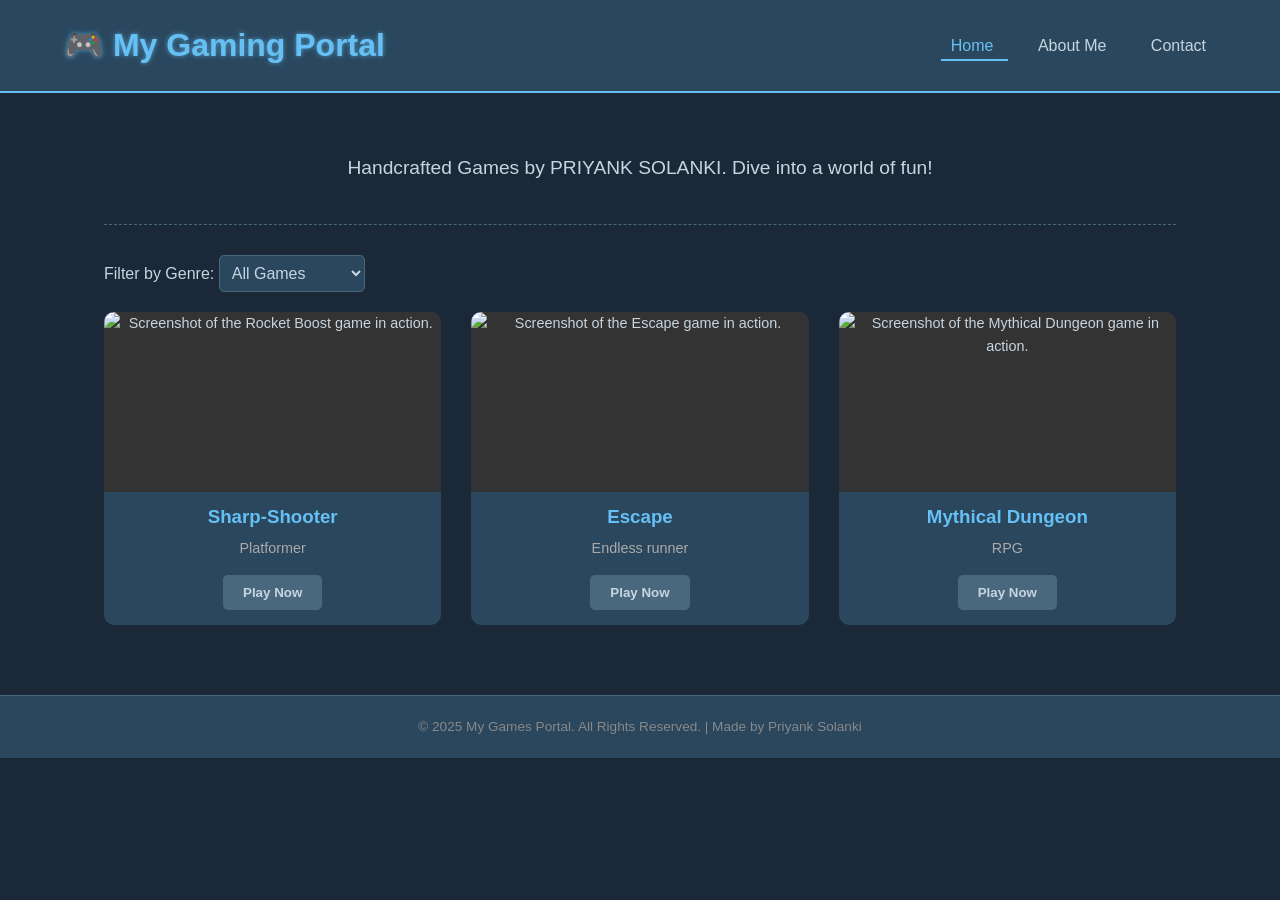
==== index.html @ 6cb0b977 "Add files via upload" ====
<!DOCTYPE html>
<html lang="en">
<head>
    <meta charset="UTF-8">
    <meta name="viewport" content="width=device-width, initial-scale=1.0">
    <title>My Games Portal</title>
    <link rel="stylesheet" href="styles.css">
</head>
<body>

<header class="main-header">
    <h1>🎮 My Gaming Portal</h1>
    
    <nav>
        <a href="index.html" class="active">
            Home
        </a>
        
        <a href="about.html">
            About Me
        </a>
        
        <a href="contact.html">
            Contact
        </a>
    </nav>
</header>

    <main class="portal-container">
        <section class="hero-section">
            <p>Handcrafted Games by PRIYANK SOLANKI. Dive into a world of fun!</p>
        </section>

        <div class="filter-bar"> 
            <label for="genre-select">Filter by Genre:</label>
            <select id="genre-select">
                <option value="all">All Games</option>
                <option value="platformer">Platformer</option>
                <option value="puzzle">Endless runner</option>
                <option value="rpg">RPG</option>    
            </select>
        </div>

        <section class="game-showcase-grid" id="game-grid">
            
            <a href="https://priyank-solanki.itch.io/rocket-boost" class="game-card" data-genre="platformer">
                <div class="card-image">
                    <img src="Images/Screenshot 2025-05-10 235249.png" alt="Screenshot of the Rocket Boost game in action.">
                </div>
                <h3 class="card-title">Sharp-Shooter</h3>
                <span class="card-genre">Platformer</span>
                <button class="play-btn">Play Now</button>
            </a>
            
            <a href="https://priyank-solanki.itch.io/escape" class="game-card" data-genre="puzzle">
                <div class="card-image">
                    <img src="Images/Escape.png" alt="Screenshot of the Escape game in action.">
                </div>
                <h3 class="card-title">Escape</h3>
                <span class="card-genre">Endless runner</span>
                <button class="play-btn">Play Now</button>
            </a>
            
            <a href="https://priyank-solanki.itch.io/mythical-dungeons" class="game-card" data-genre="rpg">
                <div class="card-image">
                    <img src="Images/Dungeon.png" alt="Screenshot of the Mythical Dungeon game in action.">
                </div>
                <h3 class="card-title">Mythical Dungeon</h3>
                <span class="card-genre">RPG</span>
                <button class="play-btn">Play Now</button>
            </a>
        </section>
    </main>

    <footer class="main-footer">
        &copy; 2025 My Games Portal. All Rights Reserved. | Made by Priyank Solanki
    </footer>

    <script src="script.js"></script>
</body>
</html>
---- styles.css ----
/* Basic Reset */
* {
    box-sizing: border-box;
    margin: 0;
    padding: 0;
}

:root {
    /* --- STEAM THEME DEFINITION --- */
    --color-dark: #1b2838; /* Steam Dark Slate Gray background */
    --color-accent-blue: #66c0f4; /* Primary Accent: Steam Light Blue/Teal */
    --color-text-light: #c7d5e0; /* Off-white/light gray text for readability */
    --color-card-bg: #2a475e; /* Slightly lighter dark blue for card backgrounds */
    --color-border-subtle: #4a687d; /* Subtle divider/border color */
}

body {
    font-family: 'Segoe UI', Tahoma, Geneva, Verdana, sans-serif;
    background-color: var(--color-dark);
    color: var(--color-text-light);
    line-height: 1.6;
}

/* Header & Navigation */
.main-header {
    background: var(--color-card-bg);
    padding: 20px 5%;
    display: flex;
    justify-content: space-between;
    align-items: center;
    /* Blue/Teal border accent */
    border-bottom: 2px solid var(--color-accent-blue); 
}

/* --- LOGO AND TITLE PLACEMENT (Top-Left) --- */
.header-left-content {
    display: flex; 
    align-items: center; 
    gap: 15px; 
}

.header-logo-left {
    height: 40px; 
    width: auto; 
}

.main-header h1 {
    /* Title is Steam Blue/Teal */
    color: var(--color-accent-blue); 
    /* Soft blue shadow */
    text-shadow: 0 0 5px rgba(102, 192, 244, 0.7); 
    margin: 0; 
}
/* --- END LOGO/TITLE --- */

.main-header nav a {
    color: var(--color-text-light);
    text-decoration: none;
    margin-left: 20px;
    padding: 5px 10px;
    transition: color 0.3s, border-bottom 0.3s;
}

.main-header nav a:hover,
.main-header nav a.active {
    /* Hover/active links are Steam Blue/Teal */
    color: var(--color-accent-blue); 
    /* Blue bottom border on hover/active */
    border-bottom: 2px solid var(--color-accent-blue); 
}

/* Main Content & Hero */
.portal-container {
    padding: 20px 5%;
    max-width: 1200px;
    margin: 0 auto;
}

.hero-section {
    text-align: center;
    padding: 40px 0;
    font-size: 1.2em;
    margin-bottom: 30px;
    /* Subtle border */
    border-bottom: 1px dashed var(--color-border-subtle); 
}

/* Filter Bar */
.filter-bar {
    margin-bottom: 20px;
}

.filter-bar label, .filter-bar select {
    font-size: 1em;
    color: var(--color-text-light);
}

.filter-bar select {
    background: var(--color-card-bg);
    /* Subtle border */
    border: 1px solid var(--color-border-subtle); 
    padding: 8px;
    border-radius: 5px;
}

/* Game Showcase Grid */
.game-showcase-grid {
    display: grid;
    grid-template-columns: repeat(auto-fit, minmax(280px, 1fr));
    gap: 30px;
}

.game-card {
    background-color: var(--color-card-bg);
    border-radius: 10px;
    overflow: hidden;
    text-align: center;
    padding-bottom: 15px;
    transition: transform 0.3s, box-shadow 0.3s;
    text-decoration: none;
    color: inherit;
    display: block; 
}

/* Hover Effect */
.game-card:hover {
    transform: translateY(-5px) scale(1.01); /* Reduced lift for professional look */
    /* Subtle blue box shadow on hover */
    box-shadow: 0 5px 15px rgba(102, 192, 244, 0.3); 
}

.card-image {
    height: 180px;
    background-color: #333; 
    display: flex;
    align-items: center;
    justify-content: center;
    font-size: 0.9em;
    margin-bottom: 10px;
}

.card-title {
    /* Card title is Steam Blue/Teal */
    color: var(--color-accent-blue); 
    margin-bottom: 5px;
}

.card-genre {
    display: block;
    color: #aaa;
    font-size: 0.9em;
    margin-bottom: 15px;
}

.play-btn {
    /* Button base color matches background for a modern flat look */
    background-color: var(--color-border-subtle); 
    color: var(--color-text-light);
    border: none;
    padding: 10px 20px;
    border-radius: 5px;
    cursor: pointer;
    font-weight: bold;
    transition: background-color 0.3s, color 0.3s, transform 0.1s;
}

.play-btn:hover {
    /* Button highlights to Steam Blue/Teal on hover */
    background-color: var(--color-accent-blue); 
    color: var(--color-dark); /* Dark text on bright button */
    transform: scale(1.05);
}

/* Footer */
.main-footer {
    text-align: center;
    padding: 20px;
    margin-top: 50px;
    background: var(--color-card-bg);
    /* Subtle footer border */
    border-top: 1px solid var(--color-border-subtle); 
    font-size: 0.85em;
    color: #888;
}

/* ---------------------------------- */
/* Game Page Styles (for game-template.html) */
/* ---------------------------------- */

.game-page-container {
    padding: 20px 5%;
    max-width: 1000px;
    margin: 0 auto;
}

.game-display {
    text-align: center;
    margin-bottom: 30px;
}

.game-frame {
    width: 100%;
    height: 600px; 
    background: black;
    /* Blue/Teal border and shadow */
    border: 5px solid var(--color-accent-blue); 
    box-shadow: 0 0 15px rgba(102, 192, 244, 0.7); 
    margin: 20px 0;
}

.game-info {
    display: flex;
    gap: 30px;
    margin-top: 20px;
}

.game-details, .game-controls {
    flex: 1;
    background: var(--color-card-bg);
    padding: 20px;
    border-radius: 8px;
    /* Subtle border */
    border: 1px solid var(--color-border-subtle); 
}

.game-details h2, .game-controls h2 {
    /* Blue/Teal headings */
    color: var(--color-accent-blue); 
    margin-bottom: 15px;
    border-bottom: 1px solid var(--color-border-subtle);
    padding-bottom: 5px;
}

.game-controls ul {
    list-style: none;
    padding-left: 0;
}

.game-controls ul li {
    background: rgba(255, 255, 255, 0.05);
    padding: 8px;
    margin-bottom: 5px;
    /* Blue/Teal vertical accent line */
    border-left: 3px solid var(--color-accent-blue); 
}

/* Ensure the images inside the card fill the dedicated area */
.card-image img {
    width: 100%;       
    height: 100%;      
    object-fit: cover; 
    display: block;    
}
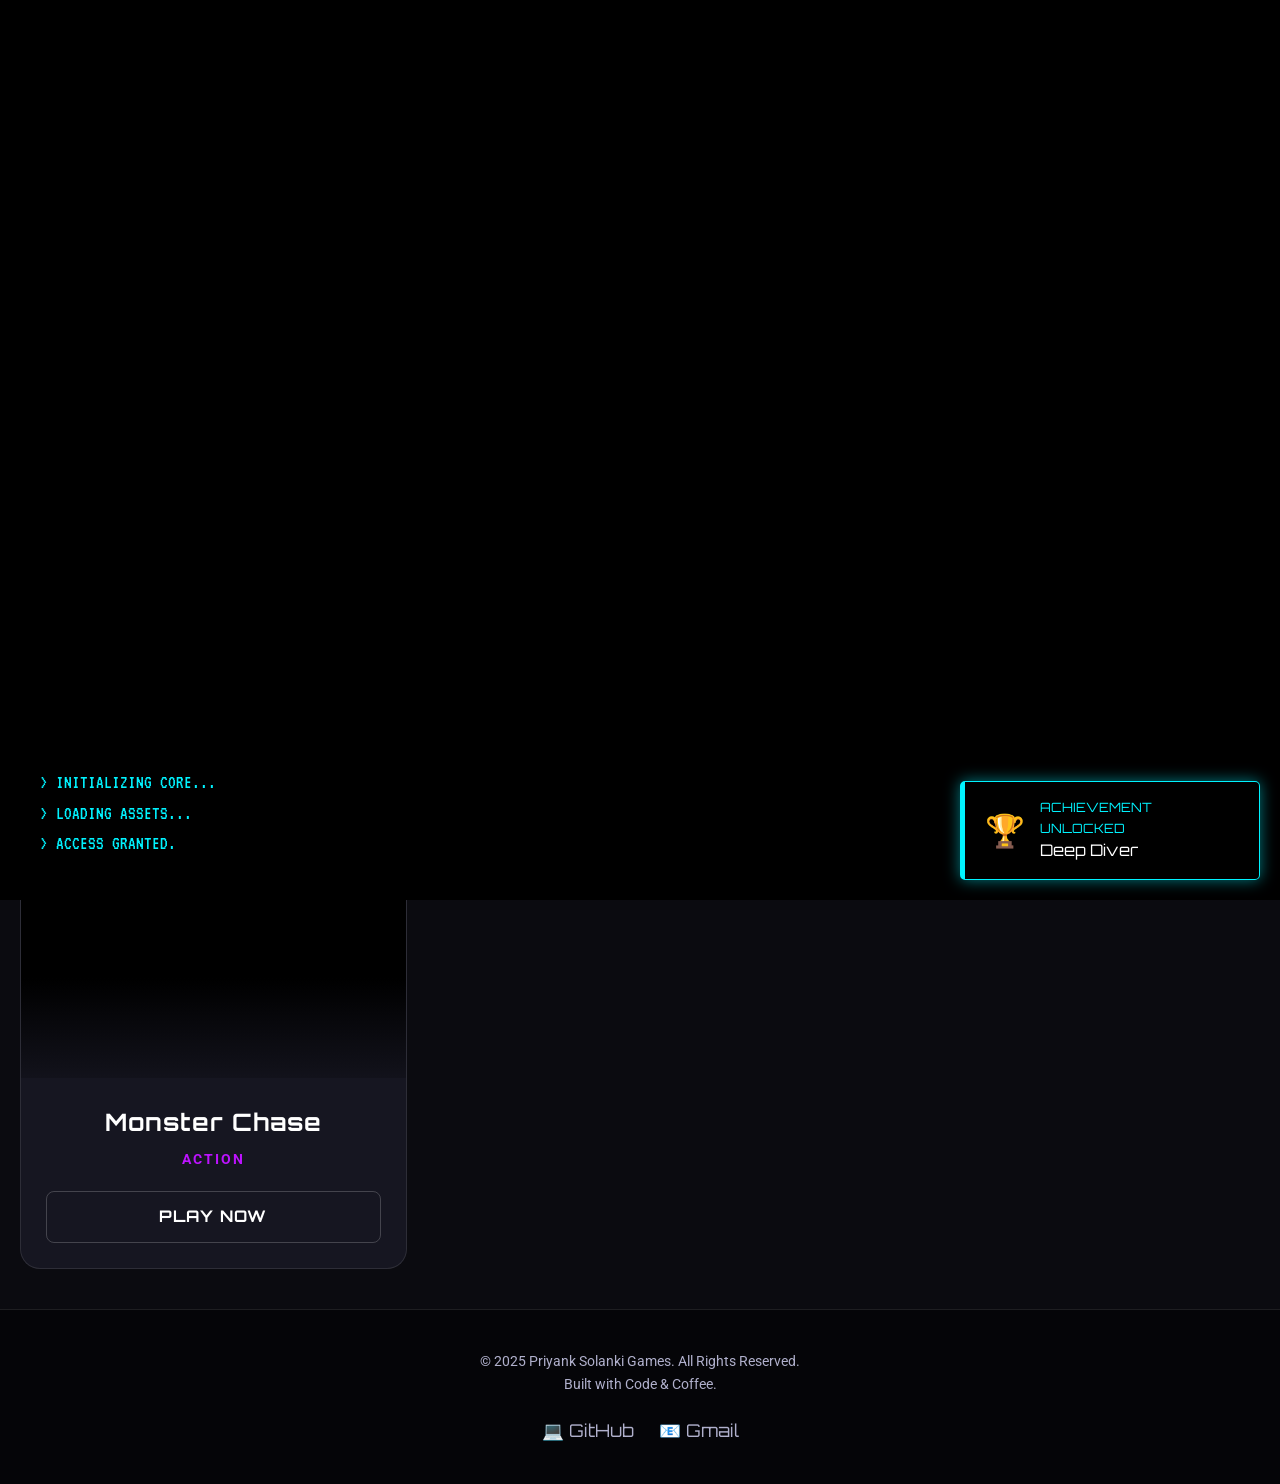
==== commit 7bca2053: "Fixed AQI button placement" ====
--- a/index.html
+++ b/index.html
@@ -1,81 +1,1452 @@
-<!DOCTYPE html>
-<html lang="en">
-<head>
-    <meta charset="UTF-8">
-    <meta name="viewport" content="width=device-width, initial-scale=1.0">
-    <title>My Games Portal</title>
-    <link rel="stylesheet" href="styles.css">
-</head>
-<body>
-
-<header class="main-header">
-    <h1>🎮 My Gaming Portal</h1>
-    
-    <nav>
-        <a href="index.html" class="active">
-            Home
-        </a>
-        
-        <a href="about.html">
-            About Me
-        </a>
-        
-        <a href="contact.html">
-            Contact
-        </a>
-    </nav>
-</header>
-
-    <main class="portal-container">
-        <section class="hero-section">
-            <p>Handcrafted Games by PRIYANK SOLANKI. Dive into a world of fun!</p>
-        </section>
-
-        <div class="filter-bar"> 
-            <label for="genre-select">Filter by Genre:</label>
-            <select id="genre-select">
-                <option value="all">All Games</option>
-                <option value="platformer">Platformer</option>
-                <option value="puzzle">Endless runner</option>
-                <option value="rpg">RPG</option>    
-            </select>
-        </div>
-
-        <section class="game-showcase-grid" id="game-grid">
-            
-            <a href="https://priyank-solanki.itch.io/rocket-boost" class="game-card" data-genre="platformer">
-                <div class="card-image">
-                    <img src="Images/Screenshot 2025-05-10 235249.png" alt="Screenshot of the Rocket Boost game in action.">
-                </div>
-                <h3 class="card-title">Sharp-Shooter</h3>
-                <span class="card-genre">Platformer</span>
-                <button class="play-btn">Play Now</button>
-            </a>
-            
-            <a href="https://priyank-solanki.itch.io/escape" class="game-card" data-genre="puzzle">
-                <div class="card-image">
-                    <img src="Images/Escape.png" alt="Screenshot of the Escape game in action.">
-                </div>
-                <h3 class="card-title">Escape</h3>
-                <span class="card-genre">Endless runner</span>
-                <button class="play-btn">Play Now</button>
-            </a>
-            
-            <a href="https://priyank-solanki.itch.io/mythical-dungeons" class="game-card" data-genre="rpg">
-                <div class="card-image">
-                    <img src="Images/Dungeon.png" alt="Screenshot of the Mythical Dungeon game in action.">
-                </div>
-                <h3 class="card-title">Mythical Dungeon</h3>
-                <span class="card-genre">RPG</span>
-                <button class="play-btn">Play Now</button>
-            </a>
-        </section>
-    </main>
-
-    <footer class="main-footer">
-        &copy; 2025 My Games Portal. All Rights Reserved. | Made by Priyank Solanki
-    </footer>
-
-    <script src="script.js"></script>
-</body>
+<!DOCTYPE html>
+<html lang="en">
+<head>
+    <meta charset="UTF-8">
+    <meta name="viewport" content="width=device-width, initial-scale=1.0">
+    
+    <meta http-equiv="Cache-Control" content="no-cache, no-store, must-revalidate" />
+    <meta http-equiv="Pragma" content="no-cache" />
+    <meta http-equiv="Expires" content="0" />
+
+    <link rel="icon" href="[data-uri]">
+    
+    <script src="https://cdn.jsdelivr.net/npm/@supabase/supabase-js@2"></script>
+    <title>Priyank Solanki | Home</title>
+    
+    <link href="https://fonts.googleapis.com/css2?family=Orbitron:wght@400;700;900&family=Roboto:wght@300;400;700&family=VT323&display=swap" rel="stylesheet">
+
+    <style>
+        /* --- CSS VARIABLES & RESET --- */
+        :root {
+            /* Deep Space Background */
+            --bg-dark: #0b0b10;
+            
+            /* UPDATED: More transparent gradient so particles show through */
+            --bg-gradient: radial-gradient(circle at top center, rgba(27, 40, 56, 0.4) 0%, rgba(11, 11, 16, 0.6) 80%);
+            
+            /* Glassmorphism Cards */
+            --bg-card: rgba(30, 30, 45, 0.6);
+            --bg-card-border: rgba(255, 255, 255, 0.1);
+            --backdrop-blur: 12px;
+
+            /* Neon Accents (Dynamic) */
+            --accent-primary: #00f3ff; /* Default: Electric Cyan */
+            --accent-secondary: #bc13fe; /* Neon Purple */
+            --accent-glow: rgba(0, 243, 255, 0.5);
+            
+            /* Text */
+            --text-main: #ffffff;
+            --text-muted: #b0b0cc;
+            
+            /* Fonts */
+            --font-heading: 'Orbitron', sans-serif;
+            --font-body: 'Roboto', sans-serif;
+            --font-code: 'VT323', monospace;
+        }
+
+        /* GOD MODE VARIABLES (Triggered by Konami Code) */
+        body.god-mode-active {
+            --accent-primary: #ffd700 !important; /* Gold */
+            --accent-secondary: #ff4500 !important; /* Orange */
+            --accent-glow: rgba(255, 215, 0, 0.6) !important;
+        }
+
+        * {
+            box-sizing: border-box;
+            margin: 0;
+            padding: 0;
+            /* FEATURE: Custom Crosshair Cursor */
+            cursor: crosshair;
+        }
+
+        /* FEATURE: Neon Text Selection */
+        ::selection {
+            background: var(--accent-primary);
+            color: #000;
+            text-shadow: none;
+        }
+
+        /* Custom Scrollbar */
+        ::-webkit-scrollbar { width: 8px; }
+        ::-webkit-scrollbar-track { background: var(--bg-dark); }
+        ::-webkit-scrollbar-thumb { background: var(--accent-primary); border-radius: 4px; }
+
+        body {
+            background-color: var(--bg-dark);
+            background-image: var(--bg-gradient);
+            background-attachment: fixed;
+            color: var(--text-main);
+            font-family: var(--font-body);
+            line-height: 1.6;
+            overflow-x: hidden;
+            min-height: 100vh;
+            transition: background 0.5s;
+            position: relative;
+        }
+
+        /* Interactive Elements Pointer */
+        a, button, select, .theme-dot, .game-card, .logo, .submit-btn, .social-icon {
+            cursor: url('data:image/svg+xml;utf8,<svg xmlns="http://www.w3.org/2000/svg" width="24" height="24" viewBox="0 0 24 24" fill="none" stroke="%2300f3ff" stroke-width="2"><circle cx="12" cy="12" r="10"/><circle cx="12" cy="12" r="2"/></svg>') 12 12, pointer;
+        }
+
+        /* --- FEATURE: PARTICLE BACKGROUND --- */
+        #bg-particles {
+            position: fixed;
+            top: 0; left: 0; width: 100%; height: 100%;
+            /* FIXED: Layer 1 - Above body background, below content */
+            z-index: 1; 
+            pointer-events: none;
+        }
+
+        /* --- FEATURE: ROTATION CURSOR ICON --- */
+        #rotation-cursor {
+            position: fixed;
+            top: 0; left: 0;
+            width: 50px; height: 50px;
+            border: 2px dashed var(--accent-primary);
+            background-color: rgba(0, 243, 255, 0.1); /* Slight fill for visibility */
+            border-radius: 50%;
+            pointer-events: none; /* Critical: Allows clicking through */
+            z-index: 9999; /* Top layer */
+            display: none;
+            transform-origin: center;
+            box-shadow: 0 0 15px var(--accent-glow);
+            transition: width 0.2s, height 0.2s;
+        }
+        #rotation-cursor::after {
+            content: '';
+            position: absolute;
+            top: 50%; left: 50%;
+            width: 8px; height: 8px;
+            background: var(--accent-secondary);
+            border-radius: 50%;
+            transform: translate(-50%, -50%);
+        }
+
+        /* --- FEATURE: BOOT SCREEN --- */
+        #boot-screen {
+            position: fixed;
+            top: 0; left: 0; width: 100%; height: 100%;
+            background: #000;
+            z-index: 10000;
+            display: flex;
+            flex-direction: column;
+            justify-content: flex-end;
+            padding: 40px;
+            font-family: var(--font-code);
+            color: var(--accent-primary);
+            font-size: 1.2rem;
+            pointer-events: none; /* Let clicks pass through if stuck */
+        }
+        
+        .boot-text-line {
+            opacity: 0;
+            animation: fadeInLine 0.1s forwards;
+        }
+        
+        @keyframes fadeInLine { to { opacity: 1; } }
+
+        /* --- FEATURE: CRT / RETRO MODE --- */
+        body.retro-mode::before {
+            content: " ";
+            display: block;
+            position: fixed;
+            top: 0; left: 0; bottom: 0; right: 0;
+            background: linear-gradient(rgba(18, 16, 16, 0) 50%, rgba(0, 0, 0, 0.25) 50%), linear-gradient(90deg, rgba(255, 0, 0, 0.06), rgba(0, 255, 0, 0.02), rgba(0, 0, 255, 0.06));
+            z-index: 9998;
+            background-size: 100% 2px, 3px 100%;
+            pointer-events: none;
+        }
+        body.retro-mode {
+            text-shadow: 2px 0px 4px var(--accent-primary);
+            filter: contrast(1.2) brightness(1.1);
+        }
+
+        /* --- FEATURE: GLITCH TEXT EFFECT --- */
+        .glitch-text {
+            position: relative;
+        }
+        
+        .glitch-text:hover {
+            animation: glitch-anim 0.3s cubic-bezier(.25, .46, .45, .94) both infinite;
+            color: var(--accent-primary);
+        }
+
+        @keyframes glitch-anim {
+            0% { transform: translate(0) }
+            20% { transform: translate(-2px, 2px) }
+            40% { transform: translate(-2px, -2px) }
+            60% { transform: translate(2px, 2px) }
+            80% { transform: translate(2px, -2px) }
+            100% { transform: translate(0) }
+        }
+
+        /* --- FEATURE: ACHIEVEMENTS POPUP --- */
+        #achievement-container {
+            position: fixed;
+            bottom: 20px;
+            right: 20px;
+            z-index: 10001;
+            display: flex;
+            flex-direction: column;
+            gap: 10px;
+        }
+
+        .achievement-card {
+            background: rgba(0, 0, 0, 0.9);
+            border: 1px solid var(--accent-primary);
+            border-left: 5px solid var(--accent-primary);
+            padding: 15px 20px;
+            border-radius: 5px;
+            color: #fff;
+            font-family: var(--font-heading);
+            width: 300px;
+            transform: translateX(120%); /* Hidden */
+            transition: transform 0.5s cubic-bezier(0.175, 0.885, 0.32, 1.275);
+            box-shadow: 0 0 15px var(--accent-glow);
+            display: flex;
+            align-items: center;
+            gap: 15px;
+        }
+
+        .achievement-card.show {
+            transform: translateX(0);
+        }
+
+        .trophy-icon { font-size: 2rem; }
+
+        /* --- HEADER & NAV --- */
+        .main-header {
+            background: rgba(11, 11, 16, 0.85);
+            padding: 15px 5%;
+            display: flex;
+            justify-content: space-between;
+            align-items: center;
+            position: sticky;
+            top: 0;
+            z-index: 1000;
+            border-bottom: 1px solid var(--bg-card-border);
+            backdrop-filter: blur(var(--backdrop-blur));
+            box-shadow: 0 4px 30px rgba(0, 0, 0, 0.3);
+        }
+
+        .header-left {
+            display: flex;
+            align-items: center;
+            gap: 20px;
+        }
+
+        .logo {
+            font-family: var(--font-heading);
+            font-size: 1.5rem;
+            font-weight: 900;
+            color: var(--text-main);
+            text-shadow: 0 0 10px var(--accent-glow);
+            cursor: pointer;
+            letter-spacing: 2px;
+            transition: transform 0.3s;
+        }
+        
+        .logo:hover {
+            transform: scale(1.05);
+            color: var(--accent-primary);
+        }
+
+        /* Theme Picker & Sound */
+        .settings-panel {
+            display: flex;
+            align-items: center;
+            gap: 15px;
+        }
+
+        .theme-dot {
+            width: 20px;
+            height: 20px;
+            border-radius: 50%;
+            cursor: pointer;
+            border: 2px solid rgba(255,255,255,0.2);
+            transition: transform 0.2s;
+        }
+        .theme-dot:hover { transform: scale(1.2); }
+        
+        .icon-btn {
+            background: none;
+            border: 1px solid var(--text-muted);
+            color: var(--text-muted);
+            border-radius: 5px;
+            padding: 5px 10px;
+            cursor: pointer;
+            font-size: 1.2rem;
+            transition: all 0.3s;
+        }
+        .icon-btn:hover, .icon-btn.active {
+            color: var(--accent-primary);
+            border-color: var(--accent-primary);
+            text-shadow: 0 0 8px var(--accent-primary);
+        }
+
+        .main-nav a {
+            color: var(--text-muted);
+            text-decoration: none;
+            margin-left: 20px;
+            font-weight: 500;
+            font-size: 0.9rem;
+            position: relative;
+            transition: all 0.3s;
+            text-transform: uppercase;
+            font-family: var(--font-heading);
+        }
+
+        .main-nav a:hover, .main-nav a.active {
+            color: var(--accent-primary);
+            text-shadow: 0 0 8px var(--accent-glow);
+        }
+
+        .main-nav a::after {
+            content: '';
+            position: absolute;
+            width: 0%;
+            height: 2px;
+            bottom: -5px;
+            left: 0;
+            background-color: var(--accent-primary);
+            transition: width 0.3s;
+            box-shadow: 0 0 10px var(--accent-primary);
+        }
+
+        .main-nav a:hover::after, .main-nav a.active::after {
+            width: 100%;
+        }
+
+        /* --- LAYOUT UTILITIES --- */
+        .portal-container {
+            max-width: 1280px;
+            margin: 0 auto;
+            padding: 40px 20px;
+            min-height: 80vh;
+            /* FIXED: Layer 5 - Content sits above particles (Layer 1) */
+            position: relative;
+            z-index: 5;
+        }
+
+        /* Animation */
+        .section-view {
+            display: none;
+            animation: slideUp 0.6s cubic-bezier(0.16, 1, 0.3, 1);
+        }
+        
+        .section-view.active-section {
+            display: block;
+        }
+
+        @keyframes slideUp {
+            from { opacity: 0; transform: translateY(20px); }
+            to { opacity: 1; transform: translateY(0); }
+        }
+
+        /* --- SECTION: HERO --- */
+        .hero-section {
+            text-align: center;
+            padding: 60px 0 80px;
+            position: relative;
+        }
+
+        .hero-section h2 {
+            font-family: var(--font-heading);
+            font-size: 3.5rem;
+            margin-bottom: 15px;
+            background: linear-gradient(to right, #fff, var(--accent-primary));
+            -webkit-background-clip: text;
+            -webkit-text-fill-color: transparent;
+            text-shadow: 0 0 30px var(--accent-glow);
+            min-height: 1.2em; /* Keeps space for typewriter */
+        }
+        
+        /* FEATURE: Typewriter Cursor */
+        .typewriter-cursor {
+            display: inline-block;
+            width: 10px;
+            background-color: var(--accent-primary);
+            animation: blink 1s infinite;
+        }
+        
+        @keyframes blink { 0%, 100% { opacity: 1; } 50% { opacity: 0; } }
+        
+        .hero-section p {
+            font-size: 1.2rem;
+            color: var(--text-muted);
+            max-width: 600px;
+            margin: 0 auto;
+        }
+
+        /* --- FILTER BAR --- */
+        .filter-bar {
+            margin-bottom: 40px;
+            display: flex;
+            justify-content: flex-end;
+            align-items: center;
+            gap: 15px;
+        }
+
+        .filter-bar label {
+            font-family: var(--font-heading);
+            color: var(--accent-primary);
+            font-size: 0.9rem;
+        }
+
+        .filter-bar select {
+            background: rgba(0,0,0,0.3);
+            color: var(--text-main);
+            border: 1px solid var(--accent-primary);
+            padding: 12px 20px;
+            border-radius: 30px;
+            font-family: var(--font-body);
+            cursor: pointer;
+            outline: none;
+            transition: box-shadow 0.3s;
+            backdrop-filter: blur(5px);
+        }
+        
+        .filter-bar select:hover {
+            box-shadow: 0 0 15px var(--accent-glow);
+        }
+
+        /* --- GAME GRID & 3D TILT --- */
+        .game-showcase-grid {
+            display: grid;
+            grid-template-columns: repeat(auto-fit, minmax(300px, 1fr));
+            gap: 40px;
+            perspective: 1000px; /* Essential for 3D tilt */
+        }
+
+        .game-card {
+            background-color: var(--bg-card);
+            border: 1px solid var(--bg-card-border);
+            border-radius: 20px;
+            overflow: hidden;
+            text-decoration: none;
+            color: inherit;
+            /* FEATURE: 3D Properties */
+            transition: transform 0.1s ease-out, box-shadow 0.3s;
+            display: flex;
+            flex-direction: column;
+            position: relative;
+            backdrop-filter: blur(10px);
+            transform-style: preserve-3d;
+        }
+
+        /* 3D Tilt Hover - Enhanced with Hover Media Query for Mobile Polish */
+        @media (hover: hover) {
+            .game-card:hover {
+                border-color: var(--accent-primary);
+                box-shadow: 0 20px 40px rgba(0, 0, 0, 0.4), 0 0 30px var(--accent-glow);
+            }
+            .game-card:hover .card-image img {
+                transform: scale(1.15);
+                opacity: 0.8; /* Video Hover Effect */
+            }
+            .game-card:hover .card-title {
+                color: var(--accent-primary);
+            }
+            .game-card:hover .play-btn {
+                border-color: var(--accent-primary);
+                color: #000;
+                box-shadow: 0 0 20px var(--accent-glow);
+            }
+            .game-card:hover .play-btn::before {
+                width: 100%;
+            }
+        }
+
+        .card-image {
+            height: 200px;
+            background-color: #000;
+            overflow: hidden;
+            position: relative;
+            transform: translateZ(20px); /* Pops out in 3D */
+            /* Feature: Rotate cursor active zone */
+            cursor: none; 
+        }
+
+        .card-image img {
+            width: 100%;
+            height: 100%;
+            object-fit: cover;
+            transition: transform 0.6s, opacity 0.3s;
+        }
+        
+        /* Gradient Overlay on Image */
+        .card-image::after {
+            content: '';
+            position: absolute;
+            bottom: 0;
+            left: 0;
+            width: 100%;
+            height: 50%;
+            background: linear-gradient(to top, var(--bg-card) 0%, transparent 100%);
+            /* FIXED: Ensure mouse events pass through the gradient to the image for hover detection */
+            pointer-events: none;
+        }
+
+        .card-content {
+            padding: 25px;
+            flex-grow: 1;
+            display: flex;
+            flex-direction: column;
+            text-align: center;
+            transform: translateZ(30px); /* Text floats above card */
+        }
+
+        .card-title {
+            color: var(--text-main);
+            font-family: var(--font-heading);
+            font-size: 1.5rem;
+            margin-bottom: 8px;
+            letter-spacing: 1px;
+        }
+
+        .card-genre {
+            color: var(--accent-secondary);
+            font-size: 0.85em;
+            margin-bottom: 20px;
+            text-transform: uppercase;
+            letter-spacing: 2px;
+            font-weight: 700;
+        }
+
+        .play-btn {
+            margin-top: auto;
+            background: transparent;
+            color: var(--text-main);
+            border: 1px solid rgba(255,255,255,0.2);
+            padding: 12px 0;
+            border-radius: 8px;
+            font-weight: bold;
+            text-transform: uppercase;
+            cursor: pointer;
+            transition: all 0.3s;
+            font-family: var(--font-heading);
+            letter-spacing: 1px;
+            position: relative;
+            overflow: hidden;
+            z-index: 1;
+            transform: translateZ(40px); /* Button floats highest */
+        }
+
+        .play-btn::before {
+            content: '';
+            position: absolute;
+            top: 0; left: 0; width: 0%; height: 100%;
+            background: var(--accent-primary);
+            z-index: -1;
+            transition: width 0.3s;
+        }
+
+        /* --- ABOUT SECTION & SKILL BARS --- */
+        .about-wrapper {
+            max-width: 900px;
+            margin: 0 auto;
+        }
+
+        .about-card {
+            background: var(--bg-card);
+            padding: 50px;
+            border-radius: 20px;
+            border: 1px solid var(--bg-card-border);
+            margin-bottom: 40px;
+            text-align: center;
+            backdrop-filter: blur(10px);
+            box-shadow: 0 10px 30px rgba(0,0,0,0.2);
+        }
+
+        .profile-photo {
+            width: 200px;
+            height: 200px;
+            border-radius: 50%;
+            object-fit: cover;
+            border: 4px solid var(--accent-primary);
+            box-shadow: 0 0 30px var(--accent-glow);
+            margin-bottom: 30px;
+            transition: transform 0.3s;
+        }
+        
+        .profile-photo:hover {
+            transform: rotate(5deg) scale(1.05);
+        }
+
+        /* Skill Progress Bars */
+        .skills-container {
+            margin-top: 30px;
+            text-align: left;
+        }
+        
+        .skill-item {
+            margin-bottom: 15px;
+        }
+        
+        .skill-info {
+            display: flex;
+            justify-content: space-between;
+            margin-bottom: 5px;
+            font-family: var(--font-heading);
+            font-size: 0.9rem;
+            color: var(--text-muted);
+        }
+        
+        .progress-bar-bg {
+            background: rgba(255,255,255,0.1);
+            height: 10px;
+            border-radius: 10px;
+            overflow: hidden;
+        }
+        
+        .progress-bar-fill {
+            height: 100%;
+            background: linear-gradient(90deg, var(--accent-secondary), var(--accent-primary));
+            width: 0%; /* JS will animate this */
+            border-radius: 10px;
+            transition: width 1.5s ease-in-out;
+            box-shadow: 0 0 10px var(--accent-glow);
+        }
+
+        /* --- DEVLOG --- */
+        .devlog-container {
+            max-width: 900px;
+            margin: 0 auto 60px;
+        }
+        
+        .devlog-card {
+            background: var(--bg-card);
+            border-left: 4px solid var(--accent-primary);
+            padding: 20px;
+            margin-bottom: 20px;
+            border-radius: 0 10px 10px 0;
+            position: relative;
+        }
+        
+        .devlog-date {
+            font-size: 0.8rem;
+            color: var(--accent-primary);
+            font-weight: bold;
+            text-transform: uppercase;
+            letter-spacing: 1px;
+        }
+        
+        .devlog-title {
+            font-size: 1.2rem;
+            font-family: var(--font-heading);
+            margin: 5px 0 10px;
+            color: var(--text-main);
+        }
+
+        /* --- MINI GAME (SNAKE) --- */
+        .arcade-container {
+            text-align: center;
+            margin: 40px auto 80px;
+            max-width: 600px;
+        }
+        
+        .game-canvas-wrapper {
+            border: 4px solid var(--accent-secondary);
+            border-radius: 10px;
+            box-shadow: 0 0 30px rgba(188, 19, 254, 0.4);
+            display: inline-block;
+            background: #000;
+            padding: 5px;
+        }
+        
+        canvas {
+            display: block;
+            background: #111;
+        }
+        
+        .game-controls-info {
+            margin-top: 15px;
+            color: var(--text-muted);
+            font-size: 0.9rem;
+        }
+
+        /* --- CONTACT --- */
+        .contact-wrapper {
+            max-width: 800px;
+            margin: 0 auto;
+        }
+
+        .submit-btn {
+            display: inline-block;
+            width: auto;
+            padding: 18px 50px;
+            background: linear-gradient(45deg, var(--accent-primary), var(--accent-secondary));
+            color: #fff;
+            font-weight: 700;
+            font-family: var(--font-heading);
+            text-transform: uppercase;
+            letter-spacing: 1px;
+            border: none;
+            border-radius: 50px;
+            font-size: 1.1rem;
+            cursor: pointer;
+            transition: all 0.3s;
+            text-decoration: none;
+            box-shadow: 0 0 30px rgba(0, 243, 255, 0.4);
+            animation: pulse 2s infinite;
+        }
+
+        .submit-btn:hover {
+            transform: translateY(-5px) scale(1.05);
+            box-shadow: 0 0 50px rgba(188, 19, 254, 0.6);
+        }
+        
+        @keyframes pulse {
+            0% { box-shadow: 0 0 0 0 rgba(0, 243, 255, 0.4); }
+            70% { box-shadow: 0 0 0 20px rgba(0, 243, 255, 0); }
+            100% { box-shadow: 0 0 0 0 rgba(0, 243, 255, 0); }
+        }
+
+        /* --- FOOTER & SOCIAL ICONS --- */
+        .main-footer {
+            text-align: center;
+            padding: 40px;
+            margin-top: auto;
+            border-top: 1px solid var(--bg-card-border);
+            font-size: 0.9rem;
+            color: var(--text-muted);
+            background: rgba(0,0,0,0.5);
+            /* FIXED: Ensure footer is above particles */
+            position: relative;
+            z-index: 5;
+        }
+
+        .social-links-footer {
+            margin-top: 20px;
+            display: flex;
+            justify-content: center;
+            gap: 25px;
+        }
+
+        .social-icon {
+            color: var(--text-muted);
+            font-size: 1.1rem;
+            text-decoration: none;
+            transition: 0.3s;
+            display: flex;
+            align-items: center;
+            gap: 8px;
+            font-family: var(--font-heading);
+        }
+
+        .social-icon:hover {
+            color: var(--accent-primary);
+            transform: translateY(-3px);
+            text-shadow: 0 0 10px var(--accent-glow);
+        }
+
+        /* Mobile Responsive */
+        @media (max-width: 768px) {
+            .main-header {
+                flex-direction: column;
+                gap: 20px;
+                padding: 20px;
+            }
+            .hero-section h2 {
+                font-size: 2.2rem;
+            }
+            .game-showcase-grid {
+                grid-template-columns: 1fr;
+            }
+            .filter-bar {
+                justify-content: center;
+            }
+        }
+    </style>
+</head>
+<body>
+
+    <div id="boot-screen"></div>
+
+    <canvas id="bg-particles"></canvas>
+    <div id="rotation-cursor"></div>
+
+    <div id="achievement-container"></div>
+
+    <header class="main-header">
+        <div class="header-left">
+            <div class="logo glitch-text" onclick="app.showSection('home')">🎮 MY PORTAL</div>
+            
+            <div class="settings-panel">
+                <div class="theme-dot" style="background: #00f3ff;" onclick="app.changeTheme('#00f3ff', '#bc13fe')" title="Cyberpunk"></div>
+                <div class="theme-dot" style="background: #39ff14;" onclick="app.changeTheme('#39ff14', '#00f3ff')" title="Matrix"></div>
+                <div class="theme-dot" style="background: #ff00ff;" onclick="app.changeTheme('#ff00ff', '#ffea00')" title="Synthwave"></div>
+                
+                <button id="retro-btn" class="icon-btn" onclick="app.toggleRetro()" title="Retro CRT Mode">📺</button>
+                <button id="sound-btn" class="icon-btn" onclick="app.toggleSound()" title="Sound On/Off">🔊</button>
+            </div>
+        </div>
+
+        <nav class="main-nav">
+            <a href="#" onclick="app.showSection('home')" id="nav-home" class="active">Home</a>
+            <a href="#" onclick="app.showSection('about')" id="nav-about">About Me</a>
+            <a href="#" onclick="app.showSection('arcade')" id="nav-arcade">Arcade</a>
+            <a href="#" onclick="app.showSection('devlog')" id="nav-devlog">Devlog</a>
+            <a href="#" onclick="app.showSection('contact')" id="nav-contact">Contact</a>
+        </nav>
+    </header>
+
+    <main class="portal-container">
+        
+        <section id="home" class="section-view active-section">
+            <div class="hero-section">
+                <h2 id="typewriter-text"></h2>
+                <p>Games by PRIYANK SOLANKI. Dive into a world of fun!</p>
+            </div>
+
+            <div class="filter-bar"> 
+                <label for="genre-select">Filter by Genre:</label>
+                <select id="genre-select">
+                    <option value="all">All Games</option> 
+                    <option value="platformer">Platformer</option>
+                    <option value="puzzle">Endless Runner</option>
+                    <option value="rpg">RPG</option>
+                    <option value="action">Action</option>     
+                </select>
+            </div>
+
+            <div class="game-showcase-grid" id="game-grid">
+                <a href="https://priyank-solanki.itch.io/rocket-boost" target="_blank" class="game-card" data-genre="platformer">
+                    <div class="card-image">
+                        <img src="shooter.jpg" alt="Sharp Shooter Game">
+                    </div>
+                    <div class="card-content">
+                        <h3 class="card-title">Sharp-Shooter</h3>
+                        <span class="card-genre">Platformer</span>
+                        <div class="play-btn">Play Now</div>
+                    </div>
+                </a>
+                
+                <a href="https://priyank-solanki.itch.io/escape" target="_blank" class="game-card" data-genre="puzzle">
+                    <div class="card-image">
+                         <img src="escape.jpg" alt="Escape Game">
+                    </div>
+                    <div class="card-content">
+                        <h3 class="card-title">Escape</h3>
+                        <span class="card-genre">Endless Runner</span>
+                        <div class="play-btn">Play Now</div>
+                    </div>
+                </a>
+                
+                <a href="https://priyank-solanki.itch.io/mythical-dungeons" target="_blank" class="game-card" data-genre="rpg">
+                    <div class="card-image">
+                         <img src="dungeon.jpg" alt="Mythical Dungeon Game">
+                    </div>
+                    <div class="card-content">
+                        <h3 class="card-title">Mythical Dungeon</h3>
+                        <span class="card-genre">RPG</span>
+                        <div class="play-btn">Play Now</div>
+                    </div>
+                </a>
+
+                <a href="https://priyank-solanki.itch.io/monster-chase" target="_blank" class="game-card" data-genre="action">
+                    <div class="card-image">
+                         <img src="monster.png" alt="Monster Chase Game">
+                    </div>
+                    <div class="card-content">
+                        <h3 class="card-title">Monster Chase</h3>
+                        <span class="card-genre">Action</span>
+                        <div class="play-btn">Play Now</div>
+                    </div>
+                </a>
+            </div>
+        </section>
+
+        <section id="about" class="section-view">
+            <div class="about-wrapper">
+                <div class="about-card">
+                    <img src="https://placehold.co/400x400/1a1a24/00ffff?text=PS" alt="Priyank Solanki" class="profile-photo">
+                    <h2 class="glitch-text" style="color: var(--accent-primary); margin-bottom: 15px;">Priyank Solanki</h2>
+                    <p style="font-size: 1.1em; color: var(--text-main);">
+                        Welcome to my personal gaming portal. I am an independent game developer passionate about creating unique and engaging experiences.
+                    </p>
+                </div>
+
+                <div class="about-card" style="text-align: left;">
+                    <h3 class="glitch-text" style="color: var(--accent-primary);">🛠️ Tech Stats</h3>
+                    <div class="skills-container">
+                        <div class="skill-item">
+                            <div class="skill-info"><span>Unity Engine (C#)</span><span>95%</span></div>
+                            <div class="progress-bar-bg"><div class="progress-bar-fill" style="width: 95%;"></div></div>
+                        </div>
+                        <div class="skill-item">
+                            <div class="skill-info"><span>Level Design</span><span>85%</span></div>
+                            <div class="progress-bar-bg"><div class="progress-bar-fill" style="width: 85%;"></div></div>
+                        </div>
+                        <div class="skill-item">
+                            <div class="skill-info"><span>Game Physics</span><span>80%</span></div>
+                            <div class="progress-bar-bg"><div class="progress-bar-fill" style="width: 80%;"></div></div>
+                        </div>
+                        <div class="skill-item">
+                            <div class="skill-info"><span>Pixel Art / Aseprite</span><span>70%</span></div>
+                            <div class="progress-bar-bg"><div class="progress-bar-fill" style="width: 70%;"></div></div>
+                        </div>
+                        <div class="skill-item">
+                            <div class="skill-info"><span>Web (HTML5/JS)</span><span>65%</span></div>
+                            <div class="progress-bar-bg"><div class="progress-bar-fill" style="width: 65%;"></div></div>
+                        </div>
+                    </div>
+                </div>
+            </div>
+        </section>
+
+        <section id="arcade" class="section-view">
+            <div class="hero-section" style="padding-bottom: 20px;">
+                <h2 class="glitch-text">Mini Arcade</h2>
+                <p>Compete for the Global High Score!</p>
+            </div>
+            
+            <div class="arcade-container" style="display: flex; flex-wrap: wrap; justify-content: center; gap: 40px; align-items: flex-start;">
+                <div style="flex: 1; min-width: 300px; max-width: 400px;">
+                    <div class="game-canvas-wrapper">
+                        <canvas id="snakeGame" width="400" height="400"></canvas>
+                    </div>
+                    <div class="game-controls-info">
+                        <p>Use <strong>Arrow Keys</strong> to Move.</p>
+                    </div>
+                    <button class="play-btn" onclick="startSnakeGame()" style="margin-top:20px; width: 100%;">Start Game</button>
+                </div>
+
+                <div class="about-card" style="flex: 1; min-width: 300px; padding: 20px; text-align: left; margin: 0;">
+                    <h3 style="color: var(--accent-primary); margin-bottom: 15px; text-align: center;">🏆 Global Leaders</h3>
+                    <ul id="leaderboard-list" style="list-style: none; padding: 0; font-family: var(--font-code); font-size: 1.1rem;">
+                        <li style="color: var(--text-muted); text-align: center;">Loading scores...</li>
+                    </ul>
+                </div>
+            </div>
+        </section>
+
+        <section id="devlog" class="section-view">
+            <div class="hero-section" style="padding-bottom: 20px;">
+                <h2 class="glitch-text">Transmission Log</h2>
+                <p>Latest updates from the development lab.</p>
+            </div>
+            <div class="devlog-container">
+                <div class="devlog-card">
+                    <span class="devlog-date">May 12, 2025</span>
+                    <h3 class="devlog-title">Monster Chase Released!</h3>
+                    <p style="color: var(--text-muted);">The wait is over. Monster Chase is now live on Itch.io. Features 2-player co-op and endless waves of enemies.</p>
+                </div>
+                <div class="devlog-card">
+                    <span class="devlog-date">April 20, 2025</span>
+                    <h3 class="devlog-title">Mythical Dungeon Update v1.2</h3>
+                    <p style="color: var(--text-muted);">Patched the collision bug in Level 2. Added new "Dark Mode" lighting effects to the dungeon rendering.</p>
+                </div>
+                <div class="devlog-card">
+                    <span class="devlog-date">March 15, 2025</span>
+                    <h3 class="devlog-title">New Portfolio Launched</h3>
+                    <p style="color: var(--text-muted);">Welcome to my new gaming portal! I've aggregated all my projects here for easier access.</p>
+                </div>
+            </div>
+        </section>
+
+        <section id="contact" class="section-view">
+            <div class="contact-wrapper">
+                <div class="hero-section" style="border: none;">
+                    <h2 class="glitch-text">Get In Touch</h2>
+                    <p>Found a bug? Have a request? Just want to chat dev?</p>
+                </div>
+                <div class="contact-form" style="text-align: center; padding: 60px 40px; backdrop-filter: blur(15px);">
+                    <h3 style="color: var(--accent-primary); font-family: var(--font-heading); font-size: 1.8rem; margin-bottom: 20px;">Direct Email</h3>
+                    <p style="margin-bottom: 40px; font-size: 1.1rem; color: var(--text-muted);">Prefer to send a direct email? Click below to open your mail client.</p>
+                    <a href="mailto:priyank9853@gmail.com" class="submit-btn">
+                        ✉️ Send Email to Priyank
+                    </a>
+                </div>
+            </div>
+        </section>
+
+    </main>
+
+    <footer class="main-footer">
+        &copy; 2025 Priyank Solanki Games. All Rights Reserved. <br>
+        Built with Code & Coffee.
+        <div class="social-links-footer">
+            <a href="https://github.com/Priyanksolanki9853/Gaming_Portal.github.io" target="_blank" class="social-icon" title="GitHub Repo">💻 GitHub</a>
+            <a href="mailto:priyank9853@gmail.com" class="social-icon" title="Email Me">📧 Gmail</a>
+        </div>
+    </footer>
+
+    <script>
+        // --- AUDIO ENGINE ---
+        const audioCtx = new (window.AudioContext || window.webkitAudioContext)();
+        let isMuted = false;
+
+        function playSound(type) {
+            if (isMuted || audioCtx.state === 'suspended') {
+                audioCtx.resume();
+                if(isMuted) return;
+            }
+            
+            const osc = audioCtx.createOscillator();
+            const gainNode = audioCtx.createGain();
+            osc.connect(gainNode);
+            gainNode.connect(audioCtx.destination);
+            const now = audioCtx.currentTime;
+
+            if (type === 'hover') {
+                osc.type = 'sine';
+                osc.frequency.setValueAtTime(400, now);
+                osc.frequency.exponentialRampToValueAtTime(600, now + 0.1);
+                gainNode.gain.setValueAtTime(0.05, now);
+                gainNode.gain.exponentialRampToValueAtTime(0.001, now + 0.1);
+                osc.start(now); osc.stop(now + 0.1);
+            } else if (type === 'click') {
+                osc.type = 'square';
+                osc.frequency.setValueAtTime(150, now);
+                gainNode.gain.setValueAtTime(0.05, now);
+                gainNode.gain.exponentialRampToValueAtTime(0.001, now + 0.1);
+                osc.start(now); osc.stop(now + 0.1);
+            } else if (type === 'success') {
+                osc.type = 'triangle';
+                osc.frequency.setValueAtTime(440, now);
+                osc.frequency.setValueAtTime(554, now + 0.1);
+                osc.frequency.setValueAtTime(659, now + 0.2);
+                gainNode.gain.setValueAtTime(0.1, now);
+                gainNode.gain.linearRampToValueAtTime(0, now + 0.6);
+                osc.start(now); osc.stop(now + 0.6);
+            } else if (type === 'type') {
+                osc.type = 'sawtooth';
+                osc.frequency.setValueAtTime(800, now);
+                gainNode.gain.setValueAtTime(0.01, now);
+                gainNode.gain.exponentialRampToValueAtTime(0.001, now + 0.05);
+                osc.start(now); osc.stop(now + 0.05);
+            }
+        }
+
+        // --- PARTICLE BACKGROUND ---
+        function initParticles() {
+            const canvas = document.getElementById('bg-particles');
+            const ctx = canvas.getContext('2d');
+            canvas.width = window.innerWidth;
+            canvas.height = window.innerHeight;
+
+            let particles = [];
+            for (let i = 0; i < 50; i++) {
+                particles.push({
+                    x: Math.random() * canvas.width,
+                    y: Math.random() * canvas.height,
+                    vx: (Math.random() - 0.5) * 0.5,
+                    vy: (Math.random() - 0.5) * 0.5,
+                    size: Math.random() * 2 + 1
+                });
+            }
+
+            function animate() {
+                ctx.clearRect(0, 0, canvas.width, canvas.height);
+                ctx.fillStyle = getComputedStyle(document.documentElement).getPropertyValue('--accent-primary').trim();
+                
+                particles.forEach((p, index) => {
+                    p.x += p.vx;
+                    p.y += p.vy;
+
+                    if (p.x < 0 || p.x > canvas.width) p.vx *= -1;
+                    if (p.y < 0 || p.y > canvas.height) p.vy *= -1;
+
+                    ctx.beginPath();
+                    ctx.arc(p.x, p.y, p.size, 0, Math.PI * 2);
+                    ctx.fill();
+
+                    particles.forEach((p2, index2) => {
+                        if (index !== index2) {
+                            let dist = Math.hypot(p.x - p2.x, p.y - p2.y);
+                            if (dist < 150) {
+                                ctx.strokeStyle = getComputedStyle(document.documentElement).getPropertyValue('--accent-glow').trim();
+                                ctx.lineWidth = 0.2;
+                                ctx.beginPath();
+                                ctx.moveTo(p.x, p.y);
+                                ctx.lineTo(p2.x, p2.y);
+                                ctx.stroke();
+                            }
+                        }
+                    });
+                });
+                requestAnimationFrame(animate);
+            }
+            animate();
+            window.addEventListener('resize', () => {
+                canvas.width = window.innerWidth;
+                canvas.height = window.innerHeight;
+            });
+        }
+
+        // --- ACHIEVEMENT SYSTEM ---
+        const unlockedAchievements = new Set();
+        function unlockAchievement(title) {
+            if(unlockedAchievements.has(title)) return;
+            unlockedAchievements.add(title);
+            playSound('success');
+            
+            const container = document.getElementById('achievement-container');
+            const card = document.createElement('div');
+            card.className = 'achievement-card';
+            card.innerHTML = `<span class="trophy-icon">🏆</span><div><div style="font-size:0.8em; color:var(--accent-primary)">ACHIEVEMENT UNLOCKED</div><div>${title}</div></div>`;
+            container.appendChild(card);
+            
+            requestAnimationFrame(() => card.classList.add('show'));
+            setTimeout(() => {
+                card.classList.remove('show');
+                setTimeout(() => card.remove(), 600);
+            }, 4000);
+        }
+
+        // --- GAME APP LOGIC ---
+        const app = {
+            settings: {
+                themePrimary: '#00f3ff',
+                themeSecondary: '#bc13fe',
+                sound: true,
+                retro: false,
+                highScore: 0
+            },
+
+            loadSettings: () => {
+                const saved = localStorage.getItem('portalSettings');
+                if (saved) {
+                    app.settings = JSON.parse(saved);
+                    app.changeTheme(app.settings.themePrimary, app.settings.themeSecondary, false);
+                    isMuted = !app.settings.sound;
+                    document.getElementById('sound-btn').innerText = isMuted ? '🔇' : '🔊';
+                    if (app.settings.retro) document.body.classList.add('retro-mode');
+                    document.getElementById('snake-highscore').innerText = app.settings.highScore;
+                }
+            },
+
+            saveSettings: () => {
+                localStorage.setItem('portalSettings', JSON.stringify(app.settings));
+            },
+
+            showSection: (sectionId) => {
+                playSound('click');
+                document.querySelectorAll('.section-view').forEach(sec => sec.classList.remove('active-section'));
+                document.getElementById(sectionId).classList.add('active-section');
+                document.querySelectorAll('.main-nav a').forEach(link => link.classList.remove('active'));
+                document.getElementById('nav-' + sectionId).classList.add('active');
+                
+                // FEATURE: Dynamic Tab Titles
+                const titles = {
+                    'home': 'Home',
+                    'about': 'About Me',
+                    'arcade': 'Arcade',
+                    'devlog': 'Devlog',
+                    'contact': 'Contact'
+                };
+                document.title = `Priyank Solanki | ${titles[sectionId]}`;
+                
+                window.scrollTo(0, 0);
+            },
+
+            initFilter: () => {
+                const genreSelect = document.getElementById('genre-select');
+                const gameCards = document.querySelectorAll('.game-card'); 
+                genreSelect.addEventListener('change', () => {
+                    playSound('click');
+                    const selectedGenre = genreSelect.value;
+                    gameCards.forEach(card => {
+                        const cardGenre = card.getAttribute('data-genre');
+                        const shouldShow = (selectedGenre === 'all' || selectedGenre === cardGenre);
+                        if (shouldShow) {
+                            card.style.display = 'flex'; 
+                            requestAnimationFrame(() => {
+                                card.style.opacity = '1';
+                                card.style.transform = 'translateY(0)';
+                            });
+                        } else {
+                            card.style.opacity = '0';
+                            card.style.transform = 'translateY(20px)';
+                            setTimeout(() => card.style.display = 'none', 300);
+                        }
+                    });
+                });
+            },
+
+            changeTheme: (primary, secondary, save = true) => {
+                if(save) playSound('click');
+                document.documentElement.style.setProperty('--accent-primary', primary);
+                document.documentElement.style.setProperty('--accent-secondary', secondary);
+                document.documentElement.style.setProperty('--accent-glow', primary + '80');
+                if(save) {
+                    app.settings.themePrimary = primary;
+                    app.settings.themeSecondary = secondary;
+                    app.saveSettings();
+                    unlockAchievement("System Hacker");
+                }
+            },
+
+            toggleSound: () => {
+                isMuted = !isMuted;
+                app.settings.sound = !isMuted;
+                document.getElementById('sound-btn').innerText = isMuted ? '🔇' : '🔊';
+                app.saveSettings();
+                if(!isMuted) playSound('click');
+            },
+
+            toggleRetro: () => {
+                document.body.classList.toggle('retro-mode');
+                app.settings.retro = document.body.classList.contains('retro-mode');
+                app.saveSettings();
+                playSound('click');
+                unlockAchievement("Time Traveler");
+            },
+
+            init: () => {
+                // Boot Sequence - Always run logic for demo purposes now
+                const bootScreen = document.getElementById('boot-screen');
+                const lines = ["INITIALIZING CORE...", "LOADING ASSETS...", "ACCESS GRANTED."];
+                let delay = 0;
+                lines.forEach((line) => {
+                    setTimeout(() => {
+                        const p = document.createElement('div');
+                        p.className = 'boot-text-line';
+                        p.innerText = "> " + line;
+                        bootScreen.appendChild(p);
+                        playSound('type');
+                    }, delay);
+                    delay += 600;
+                });
+                setTimeout(() => {
+                    bootScreen.style.opacity = '0';
+                    setTimeout(() => bootScreen.style.display = 'none', 500);
+                    setTimeout(() => typeWriter("Handcrafted Worlds", "typewriter-text"), 500);
+                }, delay + 500);
+
+                app.loadSettings();
+                app.initFilter();
+                initParticles();
+
+                // 3D Tilt & FIXED 360 Rotation Logic
+                const cards = document.querySelectorAll('.game-card');
+                const rotateCursor = document.getElementById('rotation-cursor');
+
+                cards.forEach(card => {
+                    const cardImg = card.querySelector('.card-image');
+
+                    // Existing 3D Tilt on Card
+                    card.addEventListener('mousemove', (e) => {
+                        if(window.innerWidth < 768) return; 
+                        const rect = card.getBoundingClientRect();
+                        const x = e.clientX - rect.left - rect.width / 2;
+                        const y = e.clientY - rect.top - rect.height / 2;
+                        card.style.transform = `perspective(1000px) rotateX(${y / -10}deg) rotateY(${x / 10}deg) scale(1.02)`;
+                    });
+
+                    card.addEventListener('mouseleave', () => {
+                        card.style.transform = 'perspective(1000px) rotateX(0) rotateY(0) scale(1)';
+                    });
+                    
+                    card.addEventListener('mouseenter', () => playSound('hover'));
+
+                    // FIXED: 360 Rotation Icon on Image Hover
+                    if (cardImg) {
+                        cardImg.addEventListener('mouseenter', () => {
+                            rotateCursor.style.display = 'block';
+                            // Slightly bigger on hover
+                            setTimeout(() => {
+                                rotateCursor.style.width = '60px';
+                                rotateCursor.style.height = '60px';
+                            }, 10);
+                        });
+                        
+                        cardImg.addEventListener('mouseleave', () => {
+                            rotateCursor.style.display = 'none';
+                            rotateCursor.style.width = '50px';
+                            rotateCursor.style.height = '50px';
+                        });
+
+                        cardImg.addEventListener('mousemove', (e) => {
+                            // Position the icon at mouse cursor
+                            rotateCursor.style.left = (e.clientX - 30) + 'px'; // Center offset
+                            rotateCursor.style.top = (e.clientY - 30) + 'px';
+                            
+                            // 360 Degree Rotation based on X position
+                            // Map screen X to rotation to create continuous rotation effect
+                            const rotation = e.clientX; 
+                            rotateCursor.style.transform = `rotate(${rotation}deg)`;
+                        });
+                    }
+                });
+
+                document.querySelectorAll('a, button, .logo, .theme-dot, select, .social-icon').forEach(el => {
+                    el.addEventListener('mouseenter', () => playSound('hover'));
+                });
+
+                window.addEventListener('scroll', () => {
+                    if ((window.innerHeight + window.scrollY) >= document.body.offsetHeight - 100) {
+                        unlockAchievement("Deep Diver");
+                    }
+                });
+            }
+        };
+
+        // --- TYPEWRITER ---
+        function typeWriter(text, elementId) {
+            let i = 0;
+            const element = document.getElementById(elementId);
+            element.innerHTML = ""; 
+            function type() {
+                if (i < text.length) {
+                    element.innerHTML += text.charAt(i);
+                    i++;
+                    setTimeout(type, 100);
+                } else {
+                    element.innerHTML += '<span class="typewriter-cursor">&nbsp;</span>';
+                }
+            }
+            type();
+        }
+
+        // --- KONAMI CODE ---
+        const konamiCode = ['ArrowUp','ArrowUp','ArrowDown','ArrowDown','ArrowLeft','ArrowRight','ArrowLeft','ArrowRight','b','a'];
+        let konamiIndex = 0;
+        document.addEventListener('keydown', (e) => {
+            if (e.key === konamiCode[konamiIndex]) {
+                konamiIndex++;
+                if (konamiIndex === konamiCode.length) {
+                    document.body.classList.add('god-mode-active');
+                    unlockAchievement("God Mode Activated");
+                    playSound('success');
+                    konamiIndex = 0;
+                }
+            } else { konamiIndex = 0; }
+        });
+
+// --- SUPABASE CONFIGURATION ---
+// PASTE YOUR KEYS HERE
+const SUPABASE_URL = 'https://zkqvefcuiltkilxlvqbb.supabase.co';
+const SUPABASE_KEY = 'eyJhbGciOiJIUzI1NiIsInR5cCI6IkpXVCJ9.eyJpc3MiOiJzdXBhYmFzZSIsInJlZiI6InprcXZlZmN1aWx0a2lseGx2cWJiIiwicm9sZSI6ImFub24iLCJpYXQiOjE3NjU0NzE0NTUsImV4cCI6MjA4MTA0NzQ1NX0.0x6sBQrqMkvW2gJvdov6pDJcV3wJvKk4qngaMeBA83s';
+
+// FIXED: Added check to prevent crash if Supabase fails to load
+let _supabase = null;
+if (window.supabase) {
+    _supabase = window.supabase.createClient(SUPABASE_URL, SUPABASE_KEY);
+}
+
+// Function to fetch and display scores
+async function updateLeaderboard() {
+    if(!_supabase) return; // Prevent crash if Supabase not loaded
+
+    const list = document.getElementById('leaderboard-list');
+    
+    // Get top 10 scores, ordered by score descending
+    const { data, error } = await _supabase
+        .from('scores')
+        .select('player_name, score')
+        .order('score', { ascending: false })
+        .limit(10);
+
+    if (error) {
+        console.error('Error fetching scores:', error);
+        list.innerHTML = '<li style="color:red">Failed to load scores.</li>';
+        return;
+    }
+
+    // Render list
+    list.innerHTML = data.map((entry, index) => {
+        let color = '#fff';
+        if(index === 0) color = '#ffd700'; // Gold
+        if(index === 1) color = '#c0c0c0'; // Silver
+        if(index === 2) color = '#cd7f32'; // Bronze
+        
+        return `<li style="display:flex; justify-content:space-between; margin-bottom:8px; border-bottom:1px solid rgba(255,255,255,0.1); padding-bottom:5px;">
+            <span style="color:${color}">#${index + 1} ${entry.player_name}</span>
+            <span style="color:var(--accent-primary)">${entry.score}</span>
+        </li>`;
+    }).join('');
+}
+
+// Load scores when page opens
+updateLeaderboard();
+
+// --- SNAKE GAME LOGIC (Updated for Cloud) ---
+let snakeGameInterval;
+
+function startSnakeGame() {
+    playSound('click');
+    const canvas = document.getElementById('snakeGame');
+    const ctx = canvas.getContext('2d');
+    const box = 20;
+    let snake = [{x: 9 * box, y: 10 * box}];
+    let food = { x: Math.floor(Math.random() * 19 + 1) * box, y: Math.floor(Math.random() * 19 + 1) * box };
+    let score = 0;
+    let d;
+
+    document.addEventListener("keydown", direction);
+    function direction(event) {
+        if(event.keyCode == 37 && d != "RIGHT") d = "LEFT";
+        else if(event.keyCode == 38 && d != "DOWN") d = "UP";
+        else if(event.keyCode == 39 && d != "LEFT") d = "RIGHT";
+        else if(event.keyCode == 40 && d != "UP") d = "DOWN";
+    }
+
+    function draw() {
+        ctx.fillStyle = "#111"; ctx.fillRect(0, 0, 400, 400);
+        for(let i = 0; i < snake.length; i++) {
+            ctx.fillStyle = (i == 0) ? app.settings.themePrimary : app.settings.themeSecondary;
+            ctx.fillRect(snake[i].x, snake[i].y, box, box);
+            ctx.strokeStyle = "#000"; ctx.strokeRect(snake[i].x, snake[i].y, box, box);
+        }
+        ctx.fillStyle = "red"; ctx.fillRect(food.x, food.y, box, box);
+
+        let snakeX = snake[0].x; let snakeY = snake[0].y;
+        if(d == "LEFT") snakeX -= box;
+        if(d == "UP") snakeY -= box;
+        if(d == "RIGHT") snakeX += box;
+        if(d == "DOWN") snakeY += box;
+
+        if(snakeX == food.x && snakeY == food.y) {
+            score++;
+            playSound('hover');
+            food = { x: Math.floor(Math.random() * 19 + 1) * box, y: Math.floor(Math.random() * 19 + 1) * box };
+        } else { snake.pop(); }
+
+        // GAME OVER CHECK
+        if(snakeX < 0 || snakeX > 19 * box || snakeY < 0 || snakeY > 19 * box || collision(snakeX, snakeY, snake)) {
+            clearInterval(snakeGameInterval);
+            playSound('success'); // Reusing success sound for game over alert
+            
+            // --- NEW: Ask for name and save to cloud ---
+            setTimeout(async () => {
+                let playerName = prompt(`GAME OVER! Score: ${score}\nEnter your name for the Global Leaderboard:`);
+                
+                if (playerName && playerName.trim() !== "" && _supabase) {
+                    // Send to Supabase
+                    const { error } = await _supabase
+                        .from('scores')
+                        .insert([{ player_name: playerName, score: score }]);
+                    
+                    if (!error) {
+                        alert("Score Uploaded!");
+                        updateLeaderboard(); // Refresh the list
+                    } else {
+                        console.error(error);
+                        alert("Error uploading score.");
+                    }
+                }
+            }, 100);
+        }
+        
+        let newHead = { x: snakeX, y: snakeY };
+        snake.unshift(newHead);
+    }
+
+    function collision(headX, headY, array) {
+        for(let i = 0; i < array.length; i++) {
+            if(headX == array[i].x && headY == array[i].y) return true;
+        }
+        return false;
+    }
+
+    if (snakeGameInterval) clearInterval(snakeGameInterval);
+    snakeGameInterval = setInterval(draw, 100);
+}
+
+        document.addEventListener('DOMContentLoaded', app.init);
+    </script>
+</body>
 </html>
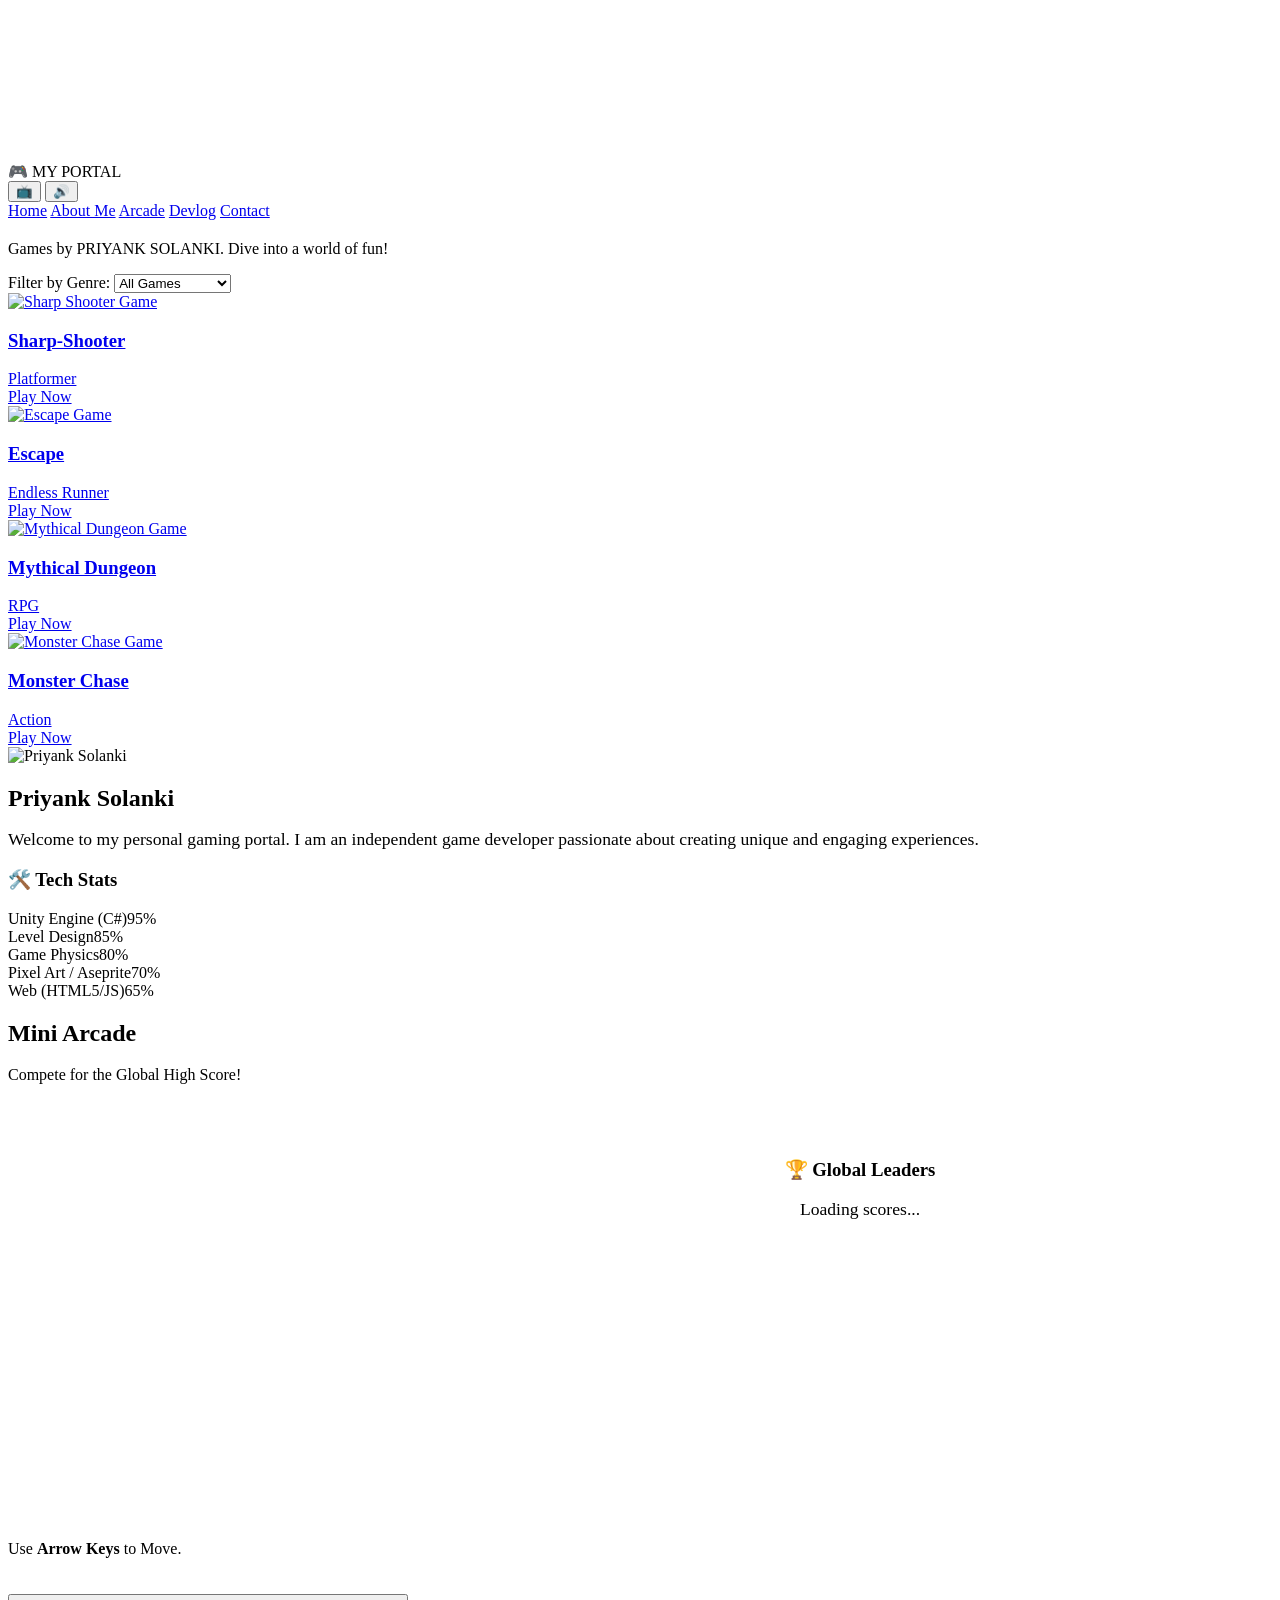
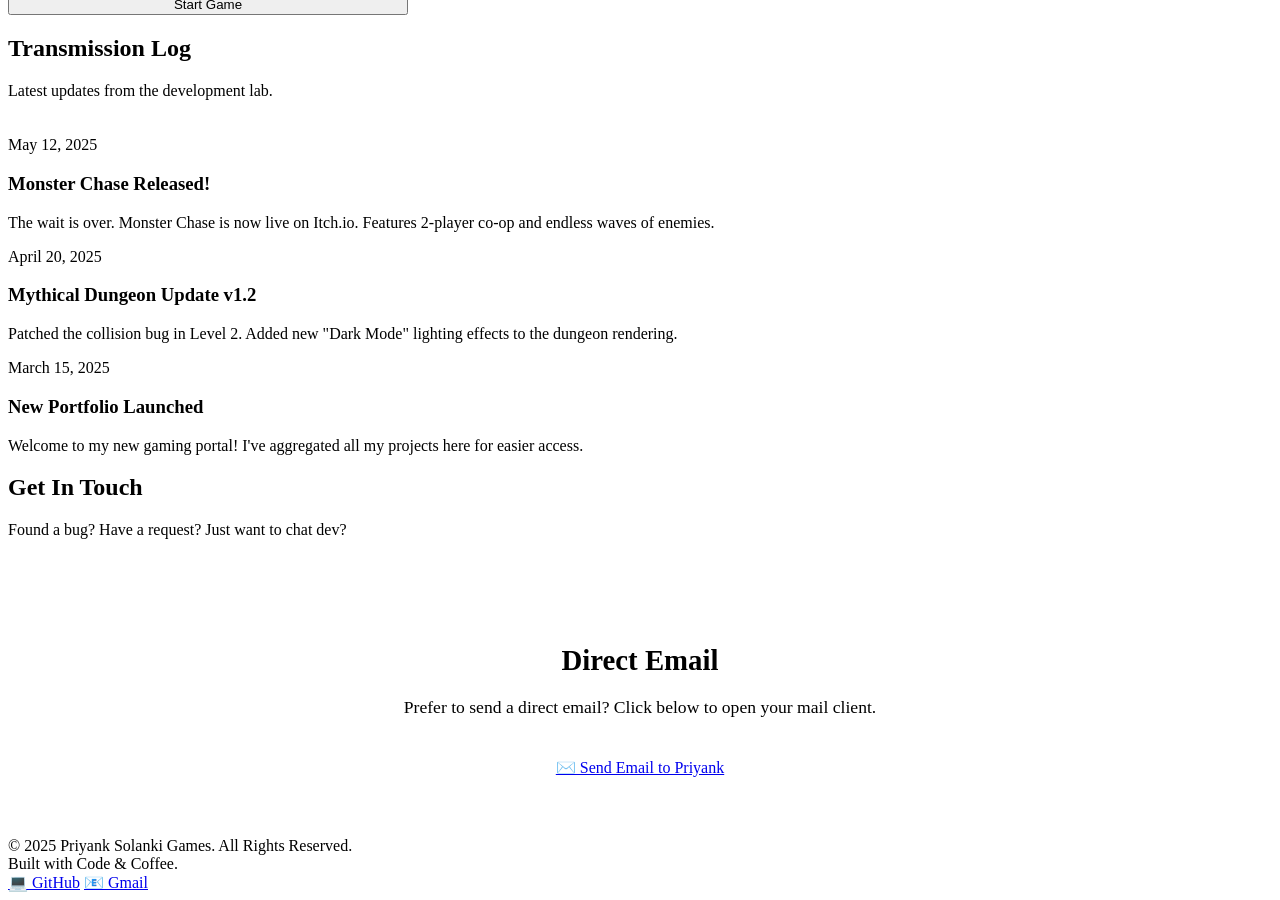
==== commit 8965ed13: "Fixed" ====
--- a/index.html
+++ b/index.html
@@ -11,760 +11,21 @@
     <link rel="icon" href="[data-uri]">
     
     <script src="https://cdn.jsdelivr.net/npm/@supabase/supabase-js@2"></script>
+    
     <title>Priyank Solanki | Home</title>
     
     <link href="https://fonts.googleapis.com/css2?family=Orbitron:wght@400;700;900&family=Roboto:wght@300;400;700&family=VT323&display=swap" rel="stylesheet">
-
-    <style>
-        /* --- CSS VARIABLES & RESET --- */
-        :root {
-            /* Deep Space Background */
-            --bg-dark: #0b0b10;
-            
-            /* UPDATED: More transparent gradient so particles show through */
-            --bg-gradient: radial-gradient(circle at top center, rgba(27, 40, 56, 0.4) 0%, rgba(11, 11, 16, 0.6) 80%);
-            
-            /* Glassmorphism Cards */
-            --bg-card: rgba(30, 30, 45, 0.6);
-            --bg-card-border: rgba(255, 255, 255, 0.1);
-            --backdrop-blur: 12px;
-
-            /* Neon Accents (Dynamic) */
-            --accent-primary: #00f3ff; /* Default: Electric Cyan */
-            --accent-secondary: #bc13fe; /* Neon Purple */
-            --accent-glow: rgba(0, 243, 255, 0.5);
-            
-            /* Text */
-            --text-main: #ffffff;
-            --text-muted: #b0b0cc;
-            
-            /* Fonts */
-            --font-heading: 'Orbitron', sans-serif;
-            --font-body: 'Roboto', sans-serif;
-            --font-code: 'VT323', monospace;
-        }
-
-        /* GOD MODE VARIABLES (Triggered by Konami Code) */
-        body.god-mode-active {
-            --accent-primary: #ffd700 !important; /* Gold */
-            --accent-secondary: #ff4500 !important; /* Orange */
-            --accent-glow: rgba(255, 215, 0, 0.6) !important;
-        }
-
-        * {
-            box-sizing: border-box;
-            margin: 0;
-            padding: 0;
-            /* FEATURE: Custom Crosshair Cursor */
-            cursor: crosshair;
-        }
-
-        /* FEATURE: Neon Text Selection */
-        ::selection {
-            background: var(--accent-primary);
-            color: #000;
-            text-shadow: none;
-        }
-
-        /* Custom Scrollbar */
-        ::-webkit-scrollbar { width: 8px; }
-        ::-webkit-scrollbar-track { background: var(--bg-dark); }
-        ::-webkit-scrollbar-thumb { background: var(--accent-primary); border-radius: 4px; }
-
-        body {
-            background-color: var(--bg-dark);
-            background-image: var(--bg-gradient);
-            background-attachment: fixed;
-            color: var(--text-main);
-            font-family: var(--font-body);
-            line-height: 1.6;
-            overflow-x: hidden;
-            min-height: 100vh;
-            transition: background 0.5s;
-            position: relative;
-        }
-
-        /* Interactive Elements Pointer */
-        a, button, select, .theme-dot, .game-card, .logo, .submit-btn, .social-icon {
-            cursor: url('data:image/svg+xml;utf8,<svg xmlns="http://www.w3.org/2000/svg" width="24" height="24" viewBox="0 0 24 24" fill="none" stroke="%2300f3ff" stroke-width="2"><circle cx="12" cy="12" r="10"/><circle cx="12" cy="12" r="2"/></svg>') 12 12, pointer;
-        }
-
-        /* --- FEATURE: PARTICLE BACKGROUND --- */
-        #bg-particles {
-            position: fixed;
-            top: 0; left: 0; width: 100%; height: 100%;
-            /* FIXED: Layer 1 - Above body background, below content */
-            z-index: 1; 
-            pointer-events: none;
-        }
-
-        /* --- FEATURE: ROTATION CURSOR ICON --- */
-        #rotation-cursor {
-            position: fixed;
-            top: 0; left: 0;
-            width: 50px; height: 50px;
-            border: 2px dashed var(--accent-primary);
-            background-color: rgba(0, 243, 255, 0.1); /* Slight fill for visibility */
-            border-radius: 50%;
-            pointer-events: none; /* Critical: Allows clicking through */
-            z-index: 9999; /* Top layer */
-            display: none;
-            transform-origin: center;
-            box-shadow: 0 0 15px var(--accent-glow);
-            transition: width 0.2s, height 0.2s;
-        }
-        #rotation-cursor::after {
-            content: '';
-            position: absolute;
-            top: 50%; left: 50%;
-            width: 8px; height: 8px;
-            background: var(--accent-secondary);
-            border-radius: 50%;
-            transform: translate(-50%, -50%);
-        }
-
-        /* --- FEATURE: BOOT SCREEN --- */
-        #boot-screen {
-            position: fixed;
-            top: 0; left: 0; width: 100%; height: 100%;
-            background: #000;
-            z-index: 10000;
-            display: flex;
-            flex-direction: column;
-            justify-content: flex-end;
-            padding: 40px;
-            font-family: var(--font-code);
-            color: var(--accent-primary);
-            font-size: 1.2rem;
-            pointer-events: none; /* Let clicks pass through if stuck */
-        }
-        
-        .boot-text-line {
-            opacity: 0;
-            animation: fadeInLine 0.1s forwards;
-        }
-        
-        @keyframes fadeInLine { to { opacity: 1; } }
-
-        /* --- FEATURE: CRT / RETRO MODE --- */
-        body.retro-mode::before {
-            content: " ";
-            display: block;
-            position: fixed;
-            top: 0; left: 0; bottom: 0; right: 0;
-            background: linear-gradient(rgba(18, 16, 16, 0) 50%, rgba(0, 0, 0, 0.25) 50%), linear-gradient(90deg, rgba(255, 0, 0, 0.06), rgba(0, 255, 0, 0.02), rgba(0, 0, 255, 0.06));
-            z-index: 9998;
-            background-size: 100% 2px, 3px 100%;
-            pointer-events: none;
-        }
-        body.retro-mode {
-            text-shadow: 2px 0px 4px var(--accent-primary);
-            filter: contrast(1.2) brightness(1.1);
-        }
-
-        /* --- FEATURE: GLITCH TEXT EFFECT --- */
-        .glitch-text {
-            position: relative;
-        }
-        
-        .glitch-text:hover {
-            animation: glitch-anim 0.3s cubic-bezier(.25, .46, .45, .94) both infinite;
-            color: var(--accent-primary);
-        }
-
-        @keyframes glitch-anim {
-            0% { transform: translate(0) }
-            20% { transform: translate(-2px, 2px) }
-            40% { transform: translate(-2px, -2px) }
-            60% { transform: translate(2px, 2px) }
-            80% { transform: translate(2px, -2px) }
-            100% { transform: translate(0) }
-        }
-
-        /* --- FEATURE: ACHIEVEMENTS POPUP --- */
-        #achievement-container {
-            position: fixed;
-            bottom: 20px;
-            right: 20px;
-            z-index: 10001;
-            display: flex;
-            flex-direction: column;
-            gap: 10px;
-        }
-
-        .achievement-card {
-            background: rgba(0, 0, 0, 0.9);
-            border: 1px solid var(--accent-primary);
-            border-left: 5px solid var(--accent-primary);
-            padding: 15px 20px;
-            border-radius: 5px;
-            color: #fff;
-            font-family: var(--font-heading);
-            width: 300px;
-            transform: translateX(120%); /* Hidden */
-            transition: transform 0.5s cubic-bezier(0.175, 0.885, 0.32, 1.275);
-            box-shadow: 0 0 15px var(--accent-glow);
-            display: flex;
-            align-items: center;
-            gap: 15px;
-        }
-
-        .achievement-card.show {
-            transform: translateX(0);
-        }
-
-        .trophy-icon { font-size: 2rem; }
-
-        /* --- HEADER & NAV --- */
-        .main-header {
-            background: rgba(11, 11, 16, 0.85);
-            padding: 15px 5%;
-            display: flex;
-            justify-content: space-between;
-            align-items: center;
-            position: sticky;
-            top: 0;
-            z-index: 1000;
-            border-bottom: 1px solid var(--bg-card-border);
-            backdrop-filter: blur(var(--backdrop-blur));
-            box-shadow: 0 4px 30px rgba(0, 0, 0, 0.3);
-        }
-
-        .header-left {
-            display: flex;
-            align-items: center;
-            gap: 20px;
-        }
-
-        .logo {
-            font-family: var(--font-heading);
-            font-size: 1.5rem;
-            font-weight: 900;
-            color: var(--text-main);
-            text-shadow: 0 0 10px var(--accent-glow);
-            cursor: pointer;
-            letter-spacing: 2px;
-            transition: transform 0.3s;
-        }
-        
-        .logo:hover {
-            transform: scale(1.05);
-            color: var(--accent-primary);
-        }
-
-        /* Theme Picker & Sound */
-        .settings-panel {
-            display: flex;
-            align-items: center;
-            gap: 15px;
-        }
-
-        .theme-dot {
-            width: 20px;
-            height: 20px;
-            border-radius: 50%;
-            cursor: pointer;
-            border: 2px solid rgba(255,255,255,0.2);
-            transition: transform 0.2s;
-        }
-        .theme-dot:hover { transform: scale(1.2); }
-        
-        .icon-btn {
-            background: none;
-            border: 1px solid var(--text-muted);
-            color: var(--text-muted);
-            border-radius: 5px;
-            padding: 5px 10px;
-            cursor: pointer;
-            font-size: 1.2rem;
-            transition: all 0.3s;
-        }
-        .icon-btn:hover, .icon-btn.active {
-            color: var(--accent-primary);
-            border-color: var(--accent-primary);
-            text-shadow: 0 0 8px var(--accent-primary);
-        }
-
-        .main-nav a {
-            color: var(--text-muted);
-            text-decoration: none;
-            margin-left: 20px;
-            font-weight: 500;
-            font-size: 0.9rem;
-            position: relative;
-            transition: all 0.3s;
-            text-transform: uppercase;
-            font-family: var(--font-heading);
-        }
-
-        .main-nav a:hover, .main-nav a.active {
-            color: var(--accent-primary);
-            text-shadow: 0 0 8px var(--accent-glow);
-        }
-
-        .main-nav a::after {
-            content: '';
-            position: absolute;
-            width: 0%;
-            height: 2px;
-            bottom: -5px;
-            left: 0;
-            background-color: var(--accent-primary);
-            transition: width 0.3s;
-            box-shadow: 0 0 10px var(--accent-primary);
-        }
-
-        .main-nav a:hover::after, .main-nav a.active::after {
-            width: 100%;
-        }
-
-        /* --- LAYOUT UTILITIES --- */
-        .portal-container {
-            max-width: 1280px;
-            margin: 0 auto;
-            padding: 40px 20px;
-            min-height: 80vh;
-            /* FIXED: Layer 5 - Content sits above particles (Layer 1) */
-            position: relative;
-            z-index: 5;
-        }
-
-        /* Animation */
-        .section-view {
-            display: none;
-            animation: slideUp 0.6s cubic-bezier(0.16, 1, 0.3, 1);
-        }
-        
-        .section-view.active-section {
-            display: block;
-        }
-
-        @keyframes slideUp {
-            from { opacity: 0; transform: translateY(20px); }
-            to { opacity: 1; transform: translateY(0); }
-        }
-
-        /* --- SECTION: HERO --- */
-        .hero-section {
-            text-align: center;
-            padding: 60px 0 80px;
-            position: relative;
-        }
-
-        .hero-section h2 {
-            font-family: var(--font-heading);
-            font-size: 3.5rem;
-            margin-bottom: 15px;
-            background: linear-gradient(to right, #fff, var(--accent-primary));
-            -webkit-background-clip: text;
-            -webkit-text-fill-color: transparent;
-            text-shadow: 0 0 30px var(--accent-glow);
-            min-height: 1.2em; /* Keeps space for typewriter */
-        }
-        
-        /* FEATURE: Typewriter Cursor */
-        .typewriter-cursor {
-            display: inline-block;
-            width: 10px;
-            background-color: var(--accent-primary);
-            animation: blink 1s infinite;
-        }
-        
-        @keyframes blink { 0%, 100% { opacity: 1; } 50% { opacity: 0; } }
-        
-        .hero-section p {
-            font-size: 1.2rem;
-            color: var(--text-muted);
-            max-width: 600px;
-            margin: 0 auto;
-        }
-
-        /* --- FILTER BAR --- */
-        .filter-bar {
-            margin-bottom: 40px;
-            display: flex;
-            justify-content: flex-end;
-            align-items: center;
-            gap: 15px;
-        }
-
-        .filter-bar label {
-            font-family: var(--font-heading);
-            color: var(--accent-primary);
-            font-size: 0.9rem;
-        }
-
-        .filter-bar select {
-            background: rgba(0,0,0,0.3);
-            color: var(--text-main);
-            border: 1px solid var(--accent-primary);
-            padding: 12px 20px;
-            border-radius: 30px;
-            font-family: var(--font-body);
-            cursor: pointer;
-            outline: none;
-            transition: box-shadow 0.3s;
-            backdrop-filter: blur(5px);
-        }
-        
-        .filter-bar select:hover {
-            box-shadow: 0 0 15px var(--accent-glow);
-        }
-
-        /* --- GAME GRID & 3D TILT --- */
-        .game-showcase-grid {
-            display: grid;
-            grid-template-columns: repeat(auto-fit, minmax(300px, 1fr));
-            gap: 40px;
-            perspective: 1000px; /* Essential for 3D tilt */
-        }
-
-        .game-card {
-            background-color: var(--bg-card);
-            border: 1px solid var(--bg-card-border);
-            border-radius: 20px;
-            overflow: hidden;
-            text-decoration: none;
-            color: inherit;
-            /* FEATURE: 3D Properties */
-            transition: transform 0.1s ease-out, box-shadow 0.3s;
-            display: flex;
-            flex-direction: column;
-            position: relative;
-            backdrop-filter: blur(10px);
-            transform-style: preserve-3d;
-        }
-
-        /* 3D Tilt Hover - Enhanced with Hover Media Query for Mobile Polish */
-        @media (hover: hover) {
-            .game-card:hover {
-                border-color: var(--accent-primary);
-                box-shadow: 0 20px 40px rgba(0, 0, 0, 0.4), 0 0 30px var(--accent-glow);
-            }
-            .game-card:hover .card-image img {
-                transform: scale(1.15);
-                opacity: 0.8; /* Video Hover Effect */
-            }
-            .game-card:hover .card-title {
-                color: var(--accent-primary);
-            }
-            .game-card:hover .play-btn {
-                border-color: var(--accent-primary);
-                color: #000;
-                box-shadow: 0 0 20px var(--accent-glow);
-            }
-            .game-card:hover .play-btn::before {
-                width: 100%;
-            }
-        }
-
-        .card-image {
-            height: 200px;
-            background-color: #000;
-            overflow: hidden;
-            position: relative;
-            transform: translateZ(20px); /* Pops out in 3D */
-            /* Feature: Rotate cursor active zone */
-            cursor: none; 
-        }
-
-        .card-image img {
-            width: 100%;
-            height: 100%;
-            object-fit: cover;
-            transition: transform 0.6s, opacity 0.3s;
-        }
-        
-        /* Gradient Overlay on Image */
-        .card-image::after {
-            content: '';
-            position: absolute;
-            bottom: 0;
-            left: 0;
-            width: 100%;
-            height: 50%;
-            background: linear-gradient(to top, var(--bg-card) 0%, transparent 100%);
-            /* FIXED: Ensure mouse events pass through the gradient to the image for hover detection */
-            pointer-events: none;
-        }
-
-        .card-content {
-            padding: 25px;
-            flex-grow: 1;
-            display: flex;
-            flex-direction: column;
-            text-align: center;
-            transform: translateZ(30px); /* Text floats above card */
-        }
-
-        .card-title {
-            color: var(--text-main);
-            font-family: var(--font-heading);
-            font-size: 1.5rem;
-            margin-bottom: 8px;
-            letter-spacing: 1px;
-        }
-
-        .card-genre {
-            color: var(--accent-secondary);
-            font-size: 0.85em;
-            margin-bottom: 20px;
-            text-transform: uppercase;
-            letter-spacing: 2px;
-            font-weight: 700;
-        }
-
-        .play-btn {
-            margin-top: auto;
-            background: transparent;
-            color: var(--text-main);
-            border: 1px solid rgba(255,255,255,0.2);
-            padding: 12px 0;
-            border-radius: 8px;
-            font-weight: bold;
-            text-transform: uppercase;
-            cursor: pointer;
-            transition: all 0.3s;
-            font-family: var(--font-heading);
-            letter-spacing: 1px;
-            position: relative;
-            overflow: hidden;
-            z-index: 1;
-            transform: translateZ(40px); /* Button floats highest */
-        }
-
-        .play-btn::before {
-            content: '';
-            position: absolute;
-            top: 0; left: 0; width: 0%; height: 100%;
-            background: var(--accent-primary);
-            z-index: -1;
-            transition: width 0.3s;
-        }
-
-        /* --- ABOUT SECTION & SKILL BARS --- */
-        .about-wrapper {
-            max-width: 900px;
-            margin: 0 auto;
-        }
-
-        .about-card {
-            background: var(--bg-card);
-            padding: 50px;
-            border-radius: 20px;
-            border: 1px solid var(--bg-card-border);
-            margin-bottom: 40px;
-            text-align: center;
-            backdrop-filter: blur(10px);
-            box-shadow: 0 10px 30px rgba(0,0,0,0.2);
-        }
-
-        .profile-photo {
-            width: 200px;
-            height: 200px;
-            border-radius: 50%;
-            object-fit: cover;
-            border: 4px solid var(--accent-primary);
-            box-shadow: 0 0 30px var(--accent-glow);
-            margin-bottom: 30px;
-            transition: transform 0.3s;
-        }
-        
-        .profile-photo:hover {
-            transform: rotate(5deg) scale(1.05);
-        }
-
-        /* Skill Progress Bars */
-        .skills-container {
-            margin-top: 30px;
-            text-align: left;
-        }
-        
-        .skill-item {
-            margin-bottom: 15px;
-        }
-        
-        .skill-info {
-            display: flex;
-            justify-content: space-between;
-            margin-bottom: 5px;
-            font-family: var(--font-heading);
-            font-size: 0.9rem;
-            color: var(--text-muted);
-        }
-        
-        .progress-bar-bg {
-            background: rgba(255,255,255,0.1);
-            height: 10px;
-            border-radius: 10px;
-            overflow: hidden;
-        }
-        
-        .progress-bar-fill {
-            height: 100%;
-            background: linear-gradient(90deg, var(--accent-secondary), var(--accent-primary));
-            width: 0%; /* JS will animate this */
-            border-radius: 10px;
-            transition: width 1.5s ease-in-out;
-            box-shadow: 0 0 10px var(--accent-glow);
-        }
-
-        /* --- DEVLOG --- */
-        .devlog-container {
-            max-width: 900px;
-            margin: 0 auto 60px;
-        }
-        
-        .devlog-card {
-            background: var(--bg-card);
-            border-left: 4px solid var(--accent-primary);
-            padding: 20px;
-            margin-bottom: 20px;
-            border-radius: 0 10px 10px 0;
-            position: relative;
-        }
-        
-        .devlog-date {
-            font-size: 0.8rem;
-            color: var(--accent-primary);
-            font-weight: bold;
-            text-transform: uppercase;
-            letter-spacing: 1px;
-        }
-        
-        .devlog-title {
-            font-size: 1.2rem;
-            font-family: var(--font-heading);
-            margin: 5px 0 10px;
-            color: var(--text-main);
-        }
-
-        /* --- MINI GAME (SNAKE) --- */
-        .arcade-container {
-            text-align: center;
-            margin: 40px auto 80px;
-            max-width: 600px;
-        }
-        
-        .game-canvas-wrapper {
-            border: 4px solid var(--accent-secondary);
-            border-radius: 10px;
-            box-shadow: 0 0 30px rgba(188, 19, 254, 0.4);
-            display: inline-block;
-            background: #000;
-            padding: 5px;
-        }
-        
-        canvas {
-            display: block;
-            background: #111;
-        }
-        
-        .game-controls-info {
-            margin-top: 15px;
-            color: var(--text-muted);
-            font-size: 0.9rem;
-        }
-
-        /* --- CONTACT --- */
-        .contact-wrapper {
-            max-width: 800px;
-            margin: 0 auto;
-        }
-
-        .submit-btn {
-            display: inline-block;
-            width: auto;
-            padding: 18px 50px;
-            background: linear-gradient(45deg, var(--accent-primary), var(--accent-secondary));
-            color: #fff;
-            font-weight: 700;
-            font-family: var(--font-heading);
-            text-transform: uppercase;
-            letter-spacing: 1px;
-            border: none;
-            border-radius: 50px;
-            font-size: 1.1rem;
-            cursor: pointer;
-            transition: all 0.3s;
-            text-decoration: none;
-            box-shadow: 0 0 30px rgba(0, 243, 255, 0.4);
-            animation: pulse 2s infinite;
-        }
-
-        .submit-btn:hover {
-            transform: translateY(-5px) scale(1.05);
-            box-shadow: 0 0 50px rgba(188, 19, 254, 0.6);
-        }
-        
-        @keyframes pulse {
-            0% { box-shadow: 0 0 0 0 rgba(0, 243, 255, 0.4); }
-            70% { box-shadow: 0 0 0 20px rgba(0, 243, 255, 0); }
-            100% { box-shadow: 0 0 0 0 rgba(0, 243, 255, 0); }
-        }
-
-        /* --- FOOTER & SOCIAL ICONS --- */
-        .main-footer {
-            text-align: center;
-            padding: 40px;
-            margin-top: auto;
-            border-top: 1px solid var(--bg-card-border);
-            font-size: 0.9rem;
-            color: var(--text-muted);
-            background: rgba(0,0,0,0.5);
-            /* FIXED: Ensure footer is above particles */
-            position: relative;
-            z-index: 5;
-        }
-
-        .social-links-footer {
-            margin-top: 20px;
-            display: flex;
-            justify-content: center;
-            gap: 25px;
-        }
-
-        .social-icon {
-            color: var(--text-muted);
-            font-size: 1.1rem;
-            text-decoration: none;
-            transition: 0.3s;
-            display: flex;
-            align-items: center;
-            gap: 8px;
-            font-family: var(--font-heading);
-        }
-
-        .social-icon:hover {
-            color: var(--accent-primary);
-            transform: translateY(-3px);
-            text-shadow: 0 0 10px var(--accent-glow);
-        }
-
-        /* Mobile Responsive */
-        @media (max-width: 768px) {
-            .main-header {
-                flex-direction: column;
-                gap: 20px;
-                padding: 20px;
-            }
-            .hero-section h2 {
-                font-size: 2.2rem;
-            }
-            .game-showcase-grid {
-                grid-template-columns: 1fr;
-            }
-            .filter-bar {
-                justify-content: center;
-            }
-        }
-    </style>
+    
+    <link rel="stylesheet" href="style.css">
+    
+    <script src="script.js" defer></script>
 </head>
 <body>
 
     <div id="boot-screen"></div>
 
     <canvas id="bg-particles"></canvas>
+    
     <div id="rotation-cursor"></div>
 
     <div id="achievement-container"></div>
@@ -814,7 +75,7 @@
             <div class="game-showcase-grid" id="game-grid">
                 <a href="https://priyank-solanki.itch.io/rocket-boost" target="_blank" class="game-card" data-genre="platformer">
                     <div class="card-image">
-                        <img src="shooter.jpg" alt="Sharp Shooter Game">
+                        <img src="Rocket-Boost.png" alt="Sharp Shooter Game">
                     </div>
                     <div class="card-content">
                         <h3 class="card-title">Sharp-Shooter</h3>
@@ -825,7 +86,7 @@
                 
                 <a href="https://priyank-solanki.itch.io/escape" target="_blank" class="game-card" data-genre="puzzle">
                     <div class="card-image">
-                         <img src="escape.jpg" alt="Escape Game">
+                         <img src="Escape.png" alt="Escape Game">
                     </div>
                     <div class="card-content">
                         <h3 class="card-title">Escape</h3>
@@ -836,7 +97,7 @@
                 
                 <a href="https://priyank-solanki.itch.io/mythical-dungeons" target="_blank" class="game-card" data-genre="rpg">
                     <div class="card-image">
-                         <img src="dungeon.jpg" alt="Mythical Dungeon Game">
+                         <img src="Mythical_Dungeons.png" alt="Mythical Dungeon Game">
                     </div>
                     <div class="card-content">
                         <h3 class="card-title">Mythical Dungeon</h3>
@@ -847,7 +108,7 @@
 
                 <a href="https://priyank-solanki.itch.io/monster-chase" target="_blank" class="game-card" data-genre="action">
                     <div class="card-image">
-                         <img src="monster.png" alt="Monster Chase Game">
+                         <img src="Monster_chase.png" alt="Monster Chase Game">
                     </div>
                     <div class="card-content">
                         <h3 class="card-title">Monster Chase</h3>
@@ -972,481 +233,5 @@
             <a href="mailto:priyank9853@gmail.com" class="social-icon" title="Email Me">📧 Gmail</a>
         </div>
     </footer>
-
-    <script>
-        // --- AUDIO ENGINE ---
-        const audioCtx = new (window.AudioContext || window.webkitAudioContext)();
-        let isMuted = false;
-
-        function playSound(type) {
-            if (isMuted || audioCtx.state === 'suspended') {
-                audioCtx.resume();
-                if(isMuted) return;
-            }
-            
-            const osc = audioCtx.createOscillator();
-            const gainNode = audioCtx.createGain();
-            osc.connect(gainNode);
-            gainNode.connect(audioCtx.destination);
-            const now = audioCtx.currentTime;
-
-            if (type === 'hover') {
-                osc.type = 'sine';
-                osc.frequency.setValueAtTime(400, now);
-                osc.frequency.exponentialRampToValueAtTime(600, now + 0.1);
-                gainNode.gain.setValueAtTime(0.05, now);
-                gainNode.gain.exponentialRampToValueAtTime(0.001, now + 0.1);
-                osc.start(now); osc.stop(now + 0.1);
-            } else if (type === 'click') {
-                osc.type = 'square';
-                osc.frequency.setValueAtTime(150, now);
-                gainNode.gain.setValueAtTime(0.05, now);
-                gainNode.gain.exponentialRampToValueAtTime(0.001, now + 0.1);
-                osc.start(now); osc.stop(now + 0.1);
-            } else if (type === 'success') {
-                osc.type = 'triangle';
-                osc.frequency.setValueAtTime(440, now);
-                osc.frequency.setValueAtTime(554, now + 0.1);
-                osc.frequency.setValueAtTime(659, now + 0.2);
-                gainNode.gain.setValueAtTime(0.1, now);
-                gainNode.gain.linearRampToValueAtTime(0, now + 0.6);
-                osc.start(now); osc.stop(now + 0.6);
-            } else if (type === 'type') {
-                osc.type = 'sawtooth';
-                osc.frequency.setValueAtTime(800, now);
-                gainNode.gain.setValueAtTime(0.01, now);
-                gainNode.gain.exponentialRampToValueAtTime(0.001, now + 0.05);
-                osc.start(now); osc.stop(now + 0.05);
-            }
-        }
-
-        // --- PARTICLE BACKGROUND ---
-        function initParticles() {
-            const canvas = document.getElementById('bg-particles');
-            const ctx = canvas.getContext('2d');
-            canvas.width = window.innerWidth;
-            canvas.height = window.innerHeight;
-
-            let particles = [];
-            for (let i = 0; i < 50; i++) {
-                particles.push({
-                    x: Math.random() * canvas.width,
-                    y: Math.random() * canvas.height,
-                    vx: (Math.random() - 0.5) * 0.5,
-                    vy: (Math.random() - 0.5) * 0.5,
-                    size: Math.random() * 2 + 1
-                });
-            }
-
-            function animate() {
-                ctx.clearRect(0, 0, canvas.width, canvas.height);
-                ctx.fillStyle = getComputedStyle(document.documentElement).getPropertyValue('--accent-primary').trim();
-                
-                particles.forEach((p, index) => {
-                    p.x += p.vx;
-                    p.y += p.vy;
-
-                    if (p.x < 0 || p.x > canvas.width) p.vx *= -1;
-                    if (p.y < 0 || p.y > canvas.height) p.vy *= -1;
-
-                    ctx.beginPath();
-                    ctx.arc(p.x, p.y, p.size, 0, Math.PI * 2);
-                    ctx.fill();
-
-                    particles.forEach((p2, index2) => {
-                        if (index !== index2) {
-                            let dist = Math.hypot(p.x - p2.x, p.y - p2.y);
-                            if (dist < 150) {
-                                ctx.strokeStyle = getComputedStyle(document.documentElement).getPropertyValue('--accent-glow').trim();
-                                ctx.lineWidth = 0.2;
-                                ctx.beginPath();
-                                ctx.moveTo(p.x, p.y);
-                                ctx.lineTo(p2.x, p2.y);
-                                ctx.stroke();
-                            }
-                        }
-                    });
-                });
-                requestAnimationFrame(animate);
-            }
-            animate();
-            window.addEventListener('resize', () => {
-                canvas.width = window.innerWidth;
-                canvas.height = window.innerHeight;
-            });
-        }
-
-        // --- ACHIEVEMENT SYSTEM ---
-        const unlockedAchievements = new Set();
-        function unlockAchievement(title) {
-            if(unlockedAchievements.has(title)) return;
-            unlockedAchievements.add(title);
-            playSound('success');
-            
-            const container = document.getElementById('achievement-container');
-            const card = document.createElement('div');
-            card.className = 'achievement-card';
-            card.innerHTML = `<span class="trophy-icon">🏆</span><div><div style="font-size:0.8em; color:var(--accent-primary)">ACHIEVEMENT UNLOCKED</div><div>${title}</div></div>`;
-            container.appendChild(card);
-            
-            requestAnimationFrame(() => card.classList.add('show'));
-            setTimeout(() => {
-                card.classList.remove('show');
-                setTimeout(() => card.remove(), 600);
-            }, 4000);
-        }
-
-        // --- GAME APP LOGIC ---
-        const app = {
-            settings: {
-                themePrimary: '#00f3ff',
-                themeSecondary: '#bc13fe',
-                sound: true,
-                retro: false,
-                highScore: 0
-            },
-
-            loadSettings: () => {
-                const saved = localStorage.getItem('portalSettings');
-                if (saved) {
-                    app.settings = JSON.parse(saved);
-                    app.changeTheme(app.settings.themePrimary, app.settings.themeSecondary, false);
-                    isMuted = !app.settings.sound;
-                    document.getElementById('sound-btn').innerText = isMuted ? '🔇' : '🔊';
-                    if (app.settings.retro) document.body.classList.add('retro-mode');
-                    document.getElementById('snake-highscore').innerText = app.settings.highScore;
-                }
-            },
-
-            saveSettings: () => {
-                localStorage.setItem('portalSettings', JSON.stringify(app.settings));
-            },
-
-            showSection: (sectionId) => {
-                playSound('click');
-                document.querySelectorAll('.section-view').forEach(sec => sec.classList.remove('active-section'));
-                document.getElementById(sectionId).classList.add('active-section');
-                document.querySelectorAll('.main-nav a').forEach(link => link.classList.remove('active'));
-                document.getElementById('nav-' + sectionId).classList.add('active');
-                
-                // FEATURE: Dynamic Tab Titles
-                const titles = {
-                    'home': 'Home',
-                    'about': 'About Me',
-                    'arcade': 'Arcade',
-                    'devlog': 'Devlog',
-                    'contact': 'Contact'
-                };
-                document.title = `Priyank Solanki | ${titles[sectionId]}`;
-                
-                window.scrollTo(0, 0);
-            },
-
-            initFilter: () => {
-                const genreSelect = document.getElementById('genre-select');
-                const gameCards = document.querySelectorAll('.game-card'); 
-                genreSelect.addEventListener('change', () => {
-                    playSound('click');
-                    const selectedGenre = genreSelect.value;
-                    gameCards.forEach(card => {
-                        const cardGenre = card.getAttribute('data-genre');
-                        const shouldShow = (selectedGenre === 'all' || selectedGenre === cardGenre);
-                        if (shouldShow) {
-                            card.style.display = 'flex'; 
-                            requestAnimationFrame(() => {
-                                card.style.opacity = '1';
-                                card.style.transform = 'translateY(0)';
-                            });
-                        } else {
-                            card.style.opacity = '0';
-                            card.style.transform = 'translateY(20px)';
-                            setTimeout(() => card.style.display = 'none', 300);
-                        }
-                    });
-                });
-            },
-
-            changeTheme: (primary, secondary, save = true) => {
-                if(save) playSound('click');
-                document.documentElement.style.setProperty('--accent-primary', primary);
-                document.documentElement.style.setProperty('--accent-secondary', secondary);
-                document.documentElement.style.setProperty('--accent-glow', primary + '80');
-                if(save) {
-                    app.settings.themePrimary = primary;
-                    app.settings.themeSecondary = secondary;
-                    app.saveSettings();
-                    unlockAchievement("System Hacker");
-                }
-            },
-
-            toggleSound: () => {
-                isMuted = !isMuted;
-                app.settings.sound = !isMuted;
-                document.getElementById('sound-btn').innerText = isMuted ? '🔇' : '🔊';
-                app.saveSettings();
-                if(!isMuted) playSound('click');
-            },
-
-            toggleRetro: () => {
-                document.body.classList.toggle('retro-mode');
-                app.settings.retro = document.body.classList.contains('retro-mode');
-                app.saveSettings();
-                playSound('click');
-                unlockAchievement("Time Traveler");
-            },
-
-            init: () => {
-                // Boot Sequence - Always run logic for demo purposes now
-                const bootScreen = document.getElementById('boot-screen');
-                const lines = ["INITIALIZING CORE...", "LOADING ASSETS...", "ACCESS GRANTED."];
-                let delay = 0;
-                lines.forEach((line) => {
-                    setTimeout(() => {
-                        const p = document.createElement('div');
-                        p.className = 'boot-text-line';
-                        p.innerText = "> " + line;
-                        bootScreen.appendChild(p);
-                        playSound('type');
-                    }, delay);
-                    delay += 600;
-                });
-                setTimeout(() => {
-                    bootScreen.style.opacity = '0';
-                    setTimeout(() => bootScreen.style.display = 'none', 500);
-                    setTimeout(() => typeWriter("Handcrafted Worlds", "typewriter-text"), 500);
-                }, delay + 500);
-
-                app.loadSettings();
-                app.initFilter();
-                initParticles();
-
-                // 3D Tilt & FIXED 360 Rotation Logic
-                const cards = document.querySelectorAll('.game-card');
-                const rotateCursor = document.getElementById('rotation-cursor');
-
-                cards.forEach(card => {
-                    const cardImg = card.querySelector('.card-image');
-
-                    // Existing 3D Tilt on Card
-                    card.addEventListener('mousemove', (e) => {
-                        if(window.innerWidth < 768) return; 
-                        const rect = card.getBoundingClientRect();
-                        const x = e.clientX - rect.left - rect.width / 2;
-                        const y = e.clientY - rect.top - rect.height / 2;
-                        card.style.transform = `perspective(1000px) rotateX(${y / -10}deg) rotateY(${x / 10}deg) scale(1.02)`;
-                    });
-
-                    card.addEventListener('mouseleave', () => {
-                        card.style.transform = 'perspective(1000px) rotateX(0) rotateY(0) scale(1)';
-                    });
-                    
-                    card.addEventListener('mouseenter', () => playSound('hover'));
-
-                    // FIXED: 360 Rotation Icon on Image Hover
-                    if (cardImg) {
-                        cardImg.addEventListener('mouseenter', () => {
-                            rotateCursor.style.display = 'block';
-                            // Slightly bigger on hover
-                            setTimeout(() => {
-                                rotateCursor.style.width = '60px';
-                                rotateCursor.style.height = '60px';
-                            }, 10);
-                        });
-                        
-                        cardImg.addEventListener('mouseleave', () => {
-                            rotateCursor.style.display = 'none';
-                            rotateCursor.style.width = '50px';
-                            rotateCursor.style.height = '50px';
-                        });
-
-                        cardImg.addEventListener('mousemove', (e) => {
-                            // Position the icon at mouse cursor
-                            rotateCursor.style.left = (e.clientX - 30) + 'px'; // Center offset
-                            rotateCursor.style.top = (e.clientY - 30) + 'px';
-                            
-                            // 360 Degree Rotation based on X position
-                            // Map screen X to rotation to create continuous rotation effect
-                            const rotation = e.clientX; 
-                            rotateCursor.style.transform = `rotate(${rotation}deg)`;
-                        });
-                    }
-                });
-
-                document.querySelectorAll('a, button, .logo, .theme-dot, select, .social-icon').forEach(el => {
-                    el.addEventListener('mouseenter', () => playSound('hover'));
-                });
-
-                window.addEventListener('scroll', () => {
-                    if ((window.innerHeight + window.scrollY) >= document.body.offsetHeight - 100) {
-                        unlockAchievement("Deep Diver");
-                    }
-                });
-            }
-        };
-
-        // --- TYPEWRITER ---
-        function typeWriter(text, elementId) {
-            let i = 0;
-            const element = document.getElementById(elementId);
-            element.innerHTML = ""; 
-            function type() {
-                if (i < text.length) {
-                    element.innerHTML += text.charAt(i);
-                    i++;
-                    setTimeout(type, 100);
-                } else {
-                    element.innerHTML += '<span class="typewriter-cursor">&nbsp;</span>';
-                }
-            }
-            type();
-        }
-
-        // --- KONAMI CODE ---
-        const konamiCode = ['ArrowUp','ArrowUp','ArrowDown','ArrowDown','ArrowLeft','ArrowRight','ArrowLeft','ArrowRight','b','a'];
-        let konamiIndex = 0;
-        document.addEventListener('keydown', (e) => {
-            if (e.key === konamiCode[konamiIndex]) {
-                konamiIndex++;
-                if (konamiIndex === konamiCode.length) {
-                    document.body.classList.add('god-mode-active');
-                    unlockAchievement("God Mode Activated");
-                    playSound('success');
-                    konamiIndex = 0;
-                }
-            } else { konamiIndex = 0; }
-        });
-
-// --- SUPABASE CONFIGURATION ---
-// PASTE YOUR KEYS HERE
-const SUPABASE_URL = 'https://zkqvefcuiltkilxlvqbb.supabase.co';
-const SUPABASE_KEY = 'eyJhbGciOiJIUzI1NiIsInR5cCI6IkpXVCJ9.eyJpc3MiOiJzdXBhYmFzZSIsInJlZiI6InprcXZlZmN1aWx0a2lseGx2cWJiIiwicm9sZSI6ImFub24iLCJpYXQiOjE3NjU0NzE0NTUsImV4cCI6MjA4MTA0NzQ1NX0.0x6sBQrqMkvW2gJvdov6pDJcV3wJvKk4qngaMeBA83s';
-
-// FIXED: Added check to prevent crash if Supabase fails to load
-let _supabase = null;
-if (window.supabase) {
-    _supabase = window.supabase.createClient(SUPABASE_URL, SUPABASE_KEY);
-}
-
-// Function to fetch and display scores
-async function updateLeaderboard() {
-    if(!_supabase) return; // Prevent crash if Supabase not loaded
-
-    const list = document.getElementById('leaderboard-list');
-    
-    // Get top 10 scores, ordered by score descending
-    const { data, error } = await _supabase
-        .from('scores')
-        .select('player_name, score')
-        .order('score', { ascending: false })
-        .limit(10);
-
-    if (error) {
-        console.error('Error fetching scores:', error);
-        list.innerHTML = '<li style="color:red">Failed to load scores.</li>';
-        return;
-    }
-
-    // Render list
-    list.innerHTML = data.map((entry, index) => {
-        let color = '#fff';
-        if(index === 0) color = '#ffd700'; // Gold
-        if(index === 1) color = '#c0c0c0'; // Silver
-        if(index === 2) color = '#cd7f32'; // Bronze
-        
-        return `<li style="display:flex; justify-content:space-between; margin-bottom:8px; border-bottom:1px solid rgba(255,255,255,0.1); padding-bottom:5px;">
-            <span style="color:${color}">#${index + 1} ${entry.player_name}</span>
-            <span style="color:var(--accent-primary)">${entry.score}</span>
-        </li>`;
-    }).join('');
-}
-
-// Load scores when page opens
-updateLeaderboard();
-
-// --- SNAKE GAME LOGIC (Updated for Cloud) ---
-let snakeGameInterval;
-
-function startSnakeGame() {
-    playSound('click');
-    const canvas = document.getElementById('snakeGame');
-    const ctx = canvas.getContext('2d');
-    const box = 20;
-    let snake = [{x: 9 * box, y: 10 * box}];
-    let food = { x: Math.floor(Math.random() * 19 + 1) * box, y: Math.floor(Math.random() * 19 + 1) * box };
-    let score = 0;
-    let d;
-
-    document.addEventListener("keydown", direction);
-    function direction(event) {
-        if(event.keyCode == 37 && d != "RIGHT") d = "LEFT";
-        else if(event.keyCode == 38 && d != "DOWN") d = "UP";
-        else if(event.keyCode == 39 && d != "LEFT") d = "RIGHT";
-        else if(event.keyCode == 40 && d != "UP") d = "DOWN";
-    }
-
-    function draw() {
-        ctx.fillStyle = "#111"; ctx.fillRect(0, 0, 400, 400);
-        for(let i = 0; i < snake.length; i++) {
-            ctx.fillStyle = (i == 0) ? app.settings.themePrimary : app.settings.themeSecondary;
-            ctx.fillRect(snake[i].x, snake[i].y, box, box);
-            ctx.strokeStyle = "#000"; ctx.strokeRect(snake[i].x, snake[i].y, box, box);
-        }
-        ctx.fillStyle = "red"; ctx.fillRect(food.x, food.y, box, box);
-
-        let snakeX = snake[0].x; let snakeY = snake[0].y;
-        if(d == "LEFT") snakeX -= box;
-        if(d == "UP") snakeY -= box;
-        if(d == "RIGHT") snakeX += box;
-        if(d == "DOWN") snakeY += box;
-
-        if(snakeX == food.x && snakeY == food.y) {
-            score++;
-            playSound('hover');
-            food = { x: Math.floor(Math.random() * 19 + 1) * box, y: Math.floor(Math.random() * 19 + 1) * box };
-        } else { snake.pop(); }
-
-        // GAME OVER CHECK
-        if(snakeX < 0 || snakeX > 19 * box || snakeY < 0 || snakeY > 19 * box || collision(snakeX, snakeY, snake)) {
-            clearInterval(snakeGameInterval);
-            playSound('success'); // Reusing success sound for game over alert
-            
-            // --- NEW: Ask for name and save to cloud ---
-            setTimeout(async () => {
-                let playerName = prompt(`GAME OVER! Score: ${score}\nEnter your name for the Global Leaderboard:`);
-                
-                if (playerName && playerName.trim() !== "" && _supabase) {
-                    // Send to Supabase
-                    const { error } = await _supabase
-                        .from('scores')
-                        .insert([{ player_name: playerName, score: score }]);
-                    
-                    if (!error) {
-                        alert("Score Uploaded!");
-                        updateLeaderboard(); // Refresh the list
-                    } else {
-                        console.error(error);
-                        alert("Error uploading score.");
-                    }
-                }
-            }, 100);
-        }
-        
-        let newHead = { x: snakeX, y: snakeY };
-        snake.unshift(newHead);
-    }
-
-    function collision(headX, headY, array) {
-        for(let i = 0; i < array.length; i++) {
-            if(headX == array[i].x && headY == array[i].y) return true;
-        }
-        return false;
-    }
-
-    if (snakeGameInterval) clearInterval(snakeGameInterval);
-    snakeGameInterval = setInterval(draw, 100);
-}
-
-        document.addEventListener('DOMContentLoaded', app.init);
-    </script>
 </body>
 </html>
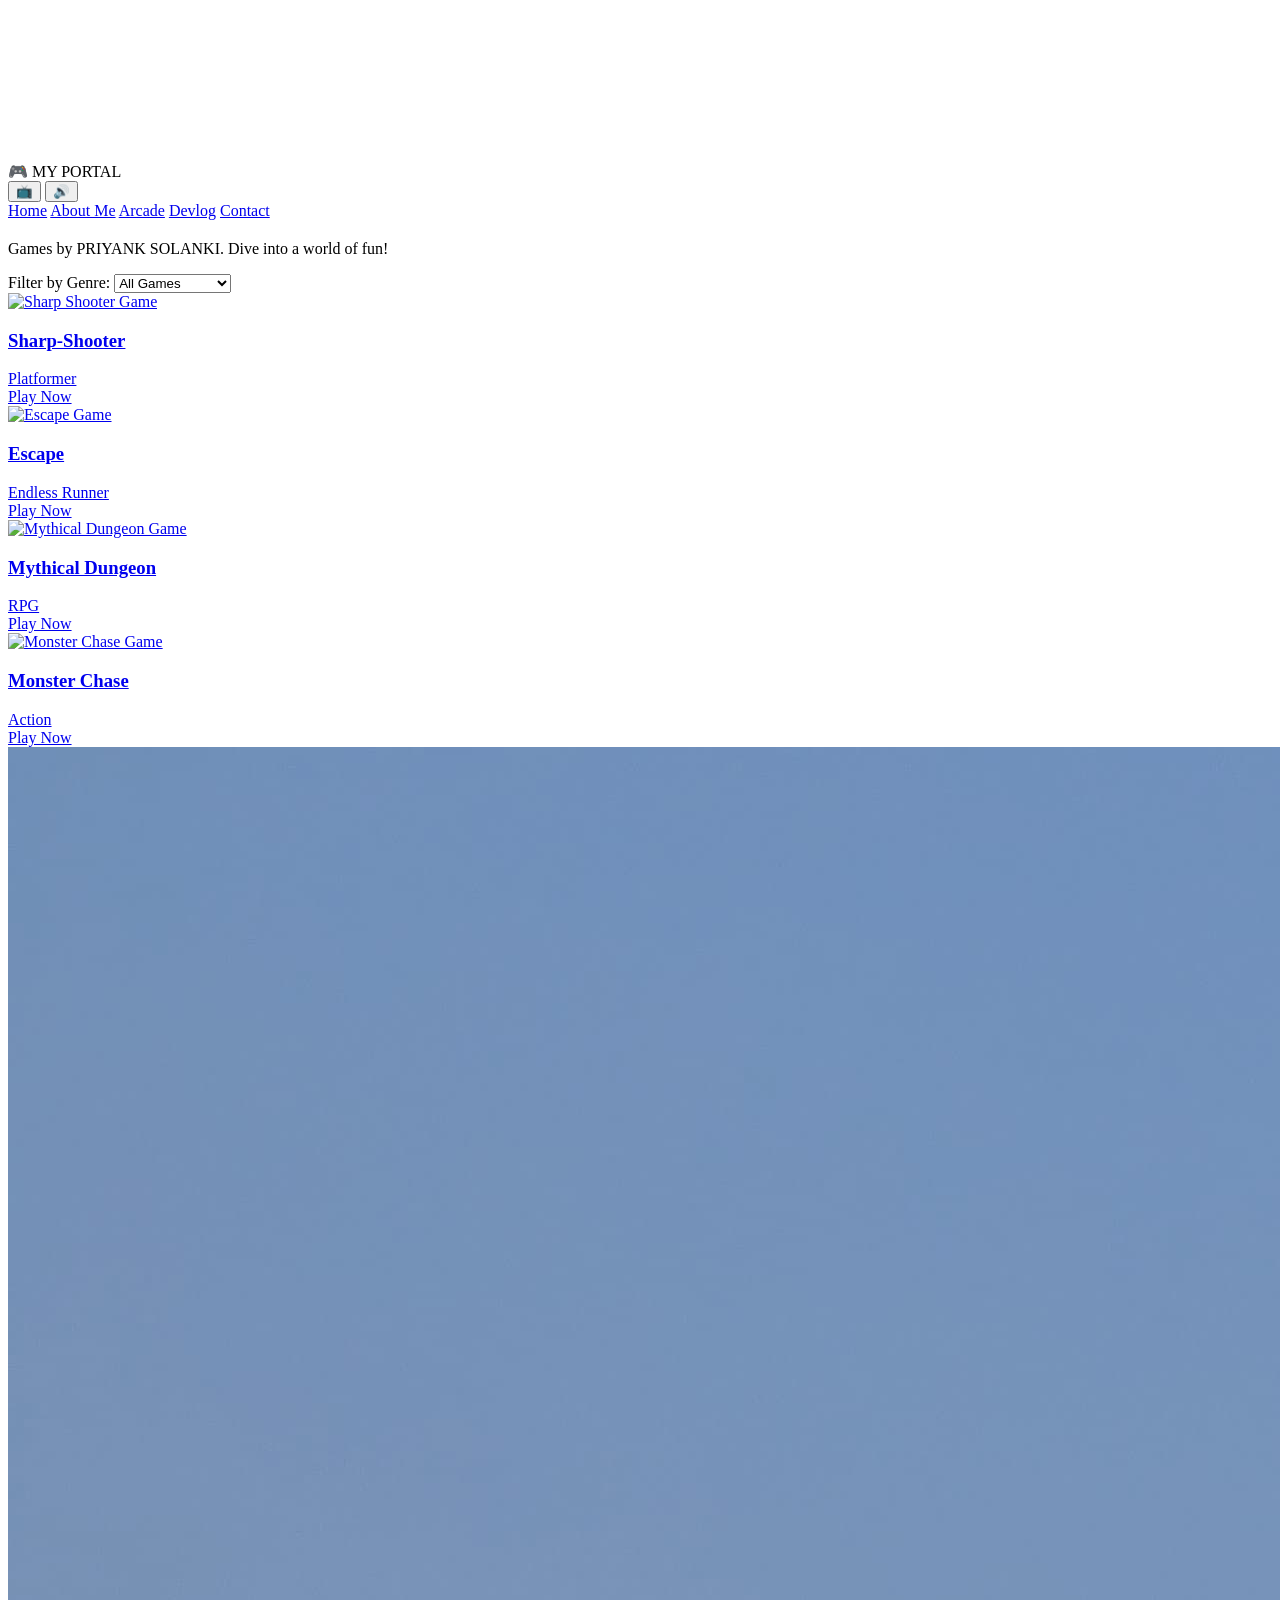
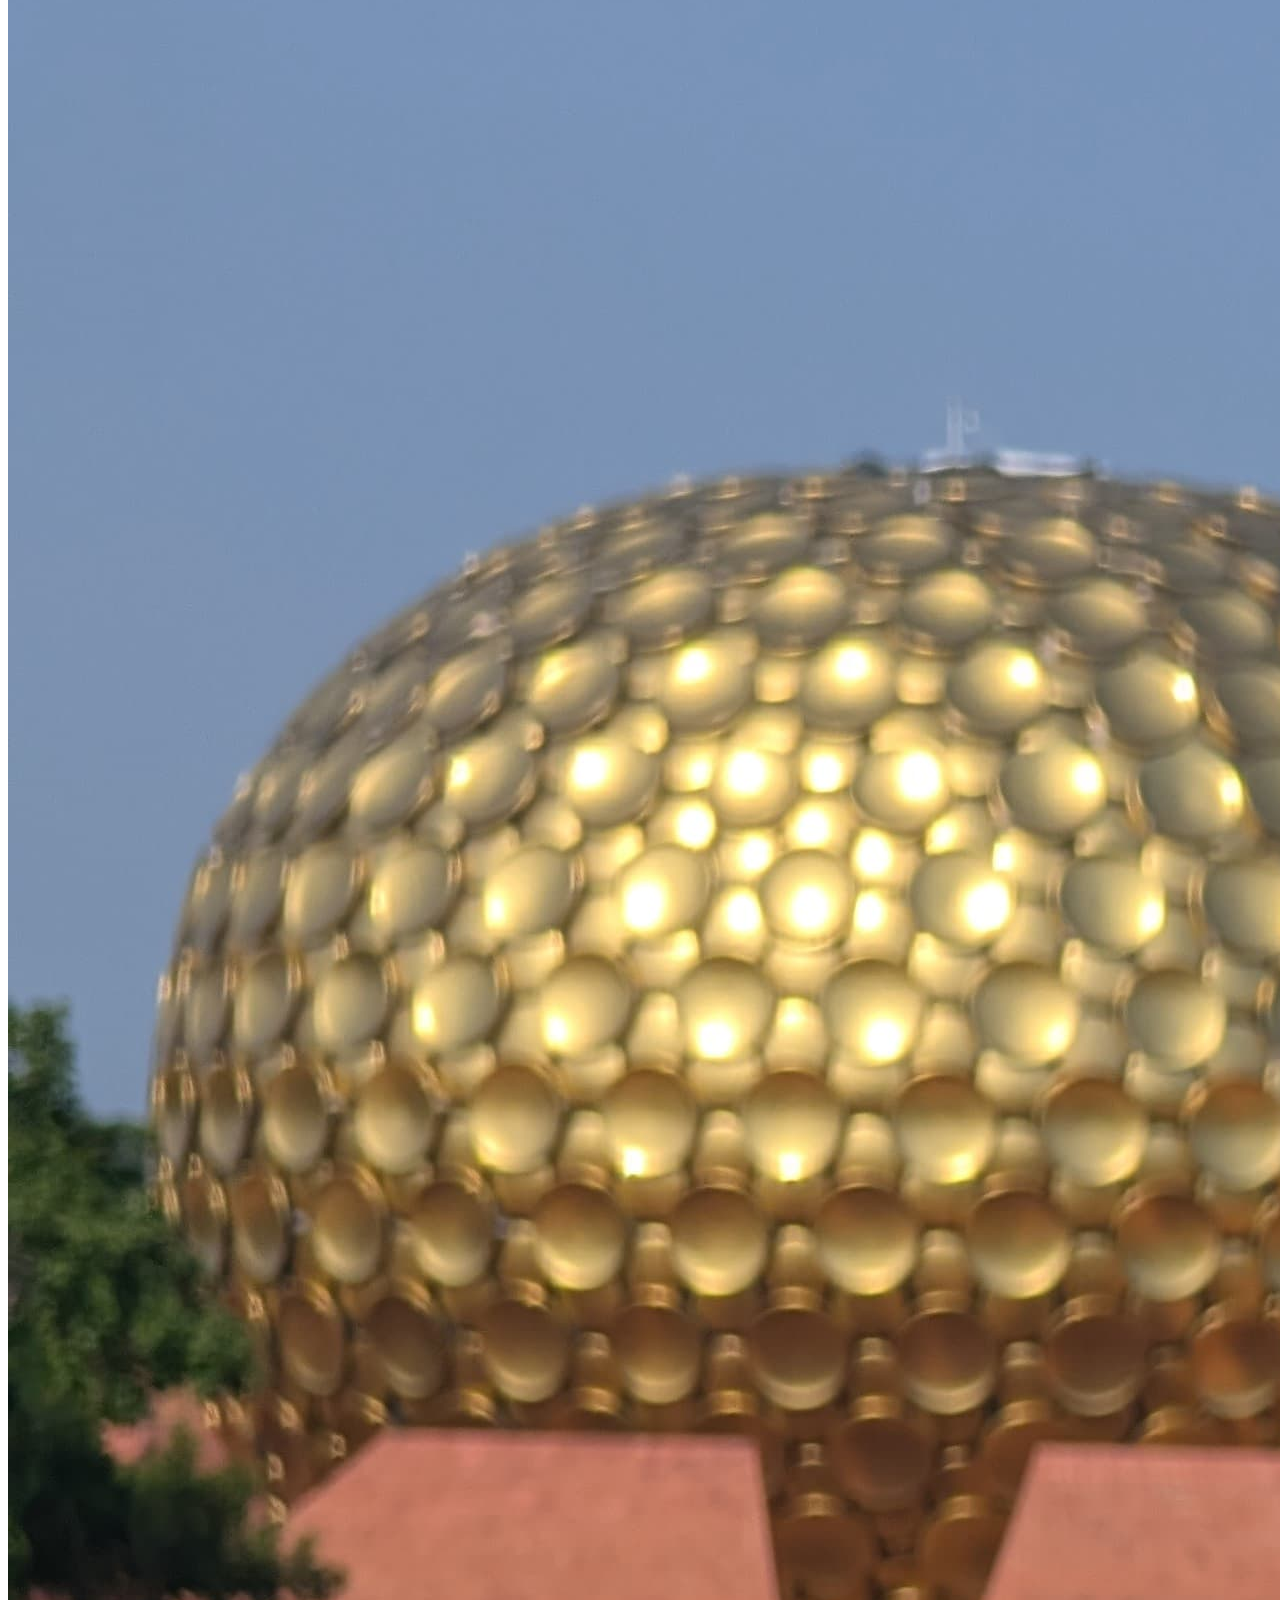
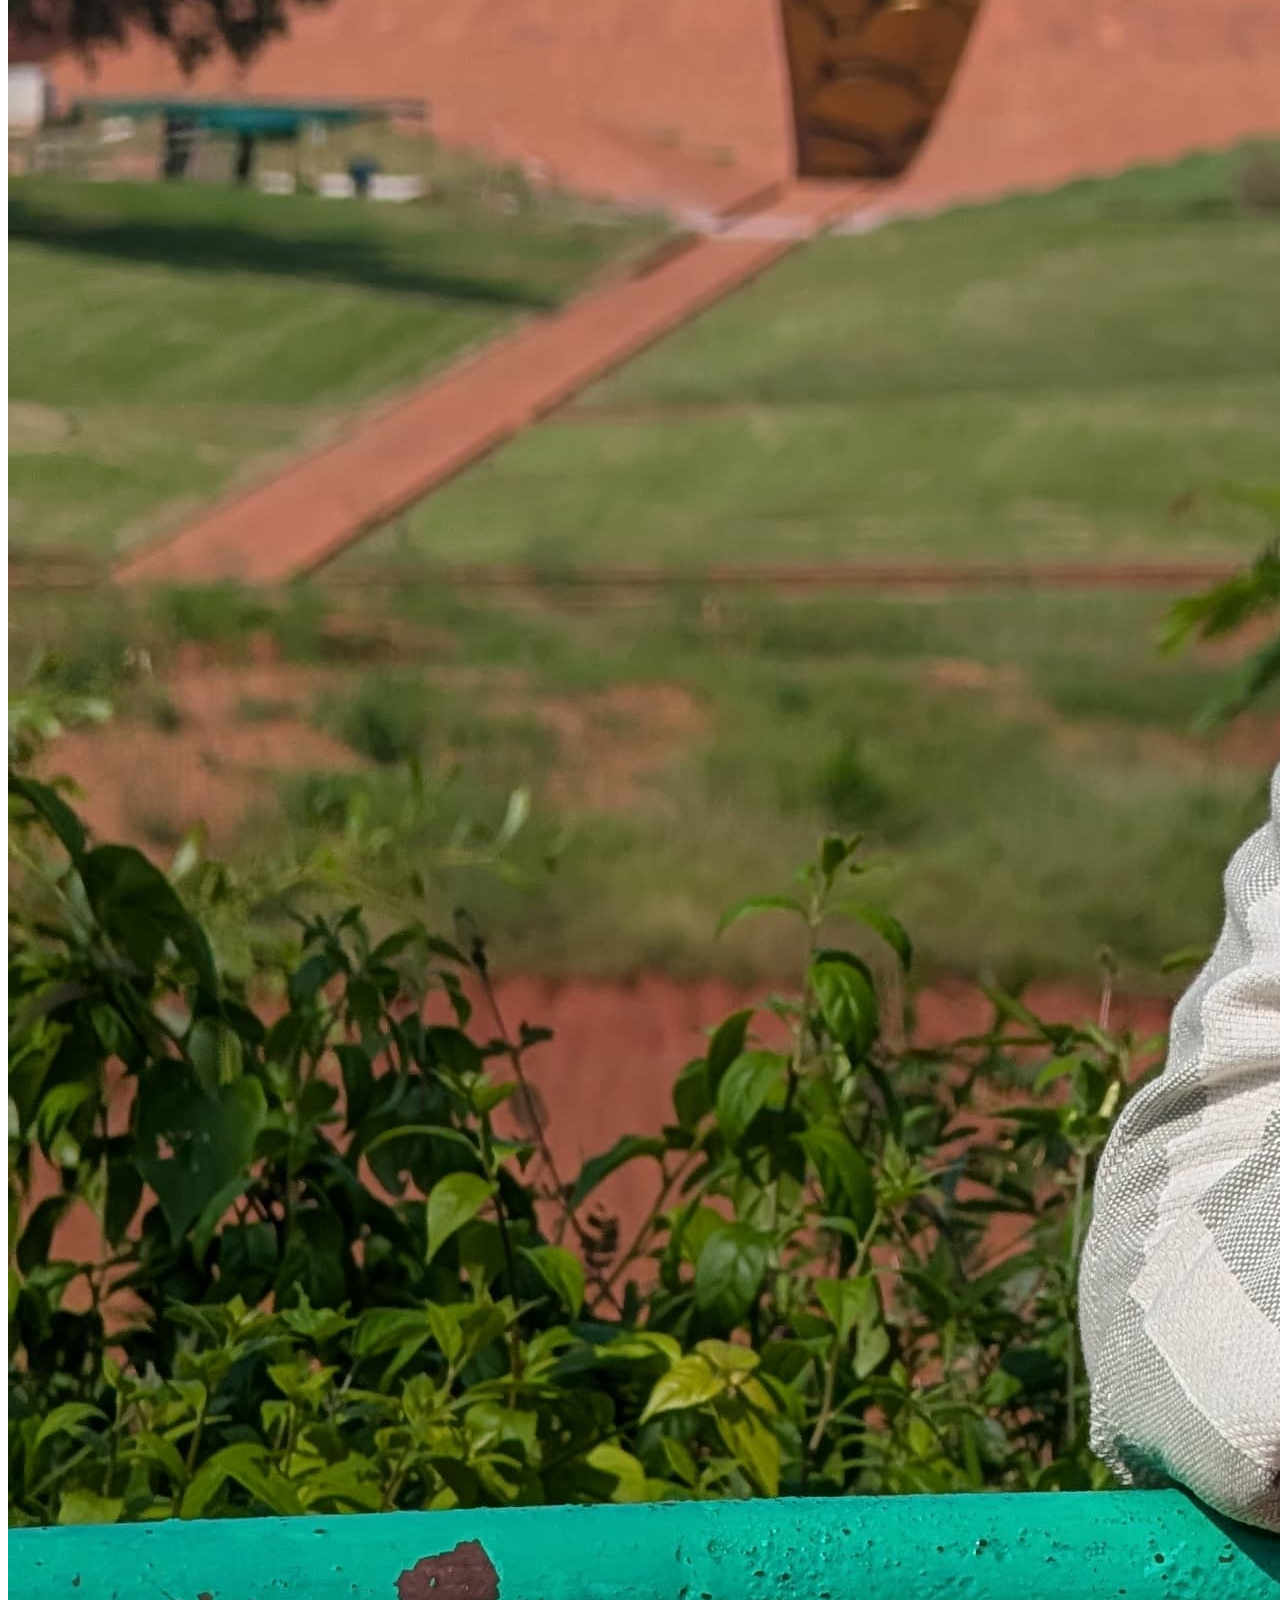
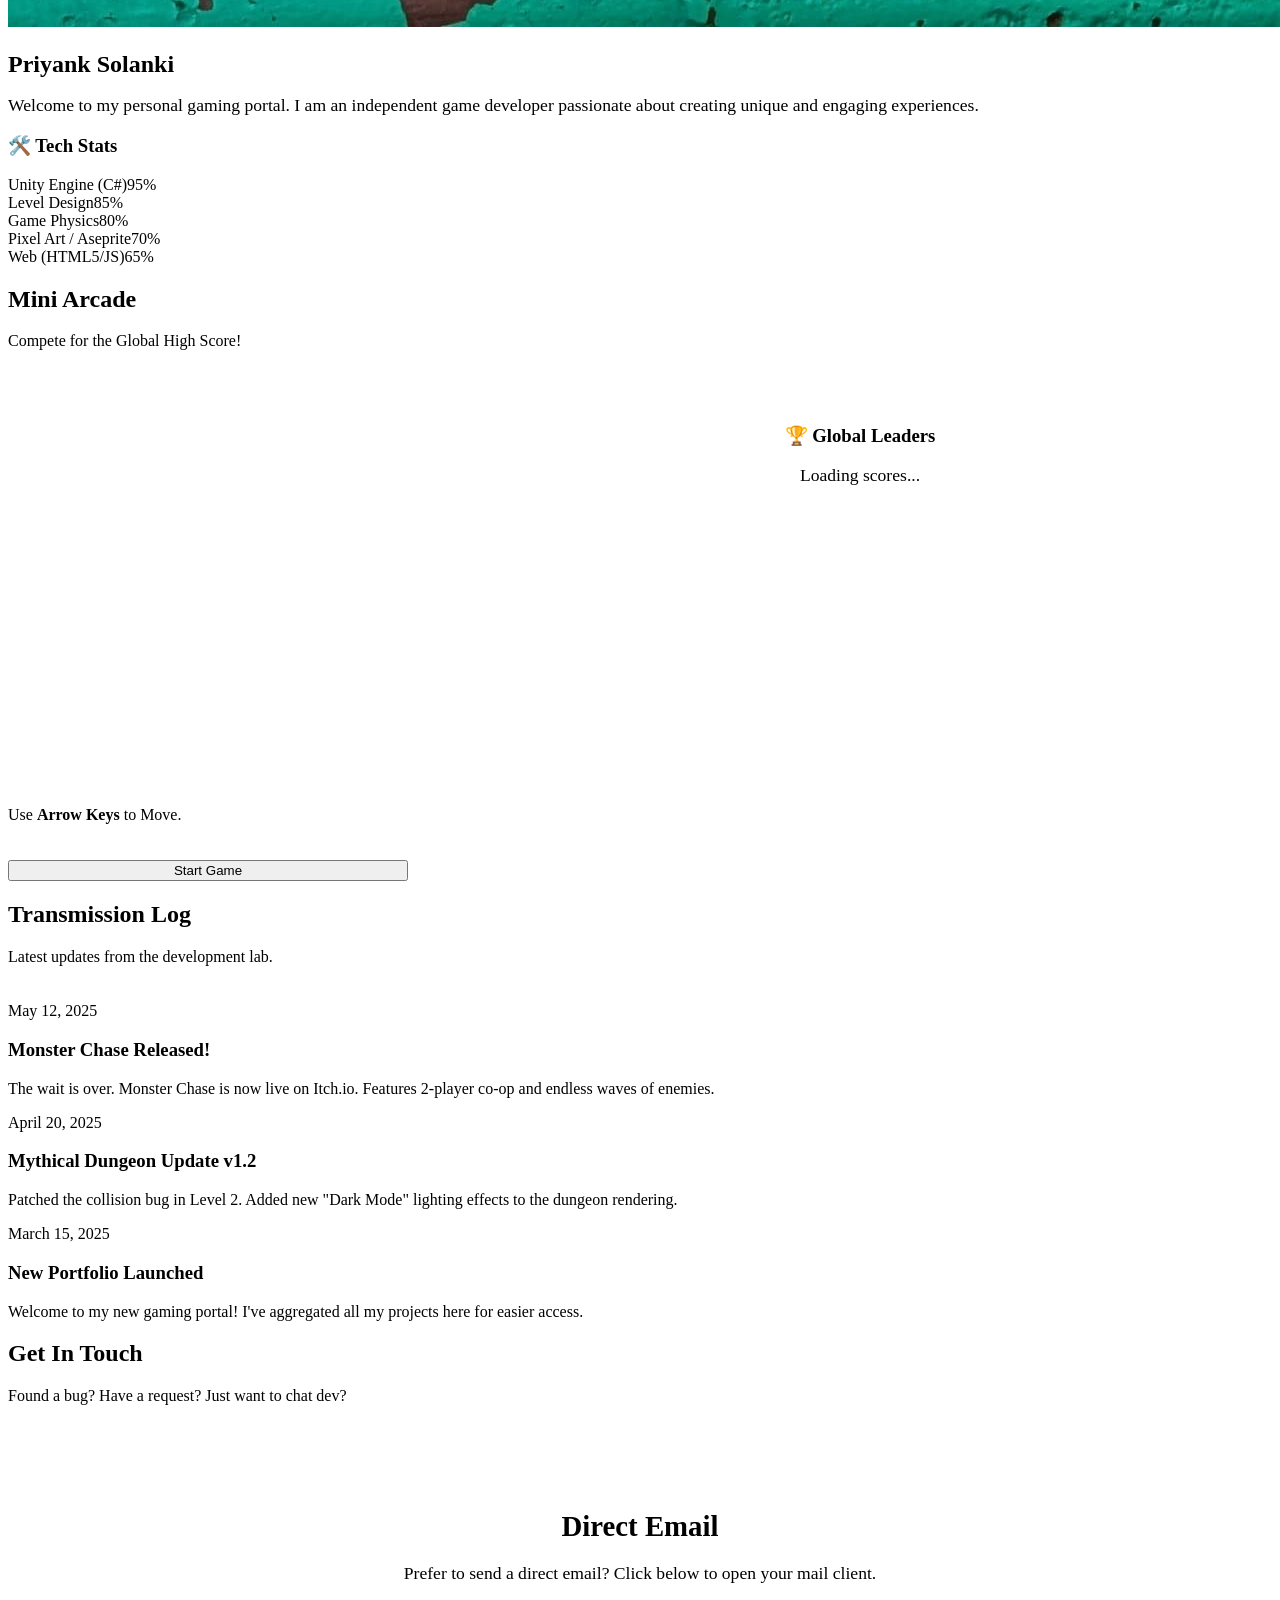
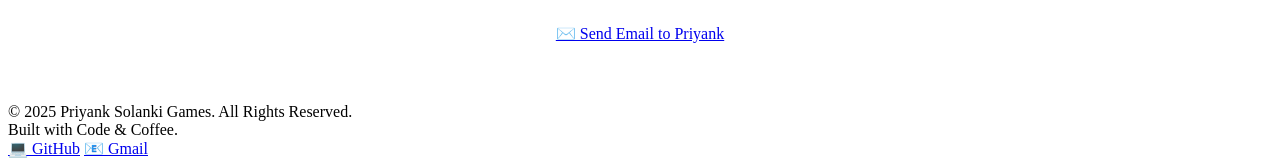
==== commit e208fe04: "Photo" ====
--- a/index.html
+++ b/index.html
@@ -122,7 +122,7 @@
         <section id="about" class="section-view">
             <div class="about-wrapper">
                 <div class="about-card">
-                    <img src="https://placehold.co/400x400/1a1a24/00ffff?text=PS" alt="Priyank Solanki" class="profile-photo">
+                    <img src="Profile_Photo.jpg" alt="Priyank Solanki" class="profile-photo">
                     <h2 class="glitch-text" style="color: var(--accent-primary); margin-bottom: 15px;">Priyank Solanki</h2>
                     <p style="font-size: 1.1em; color: var(--text-main);">
                         Welcome to my personal gaming portal. I am an independent game developer passionate about creating unique and engaging experiences.
